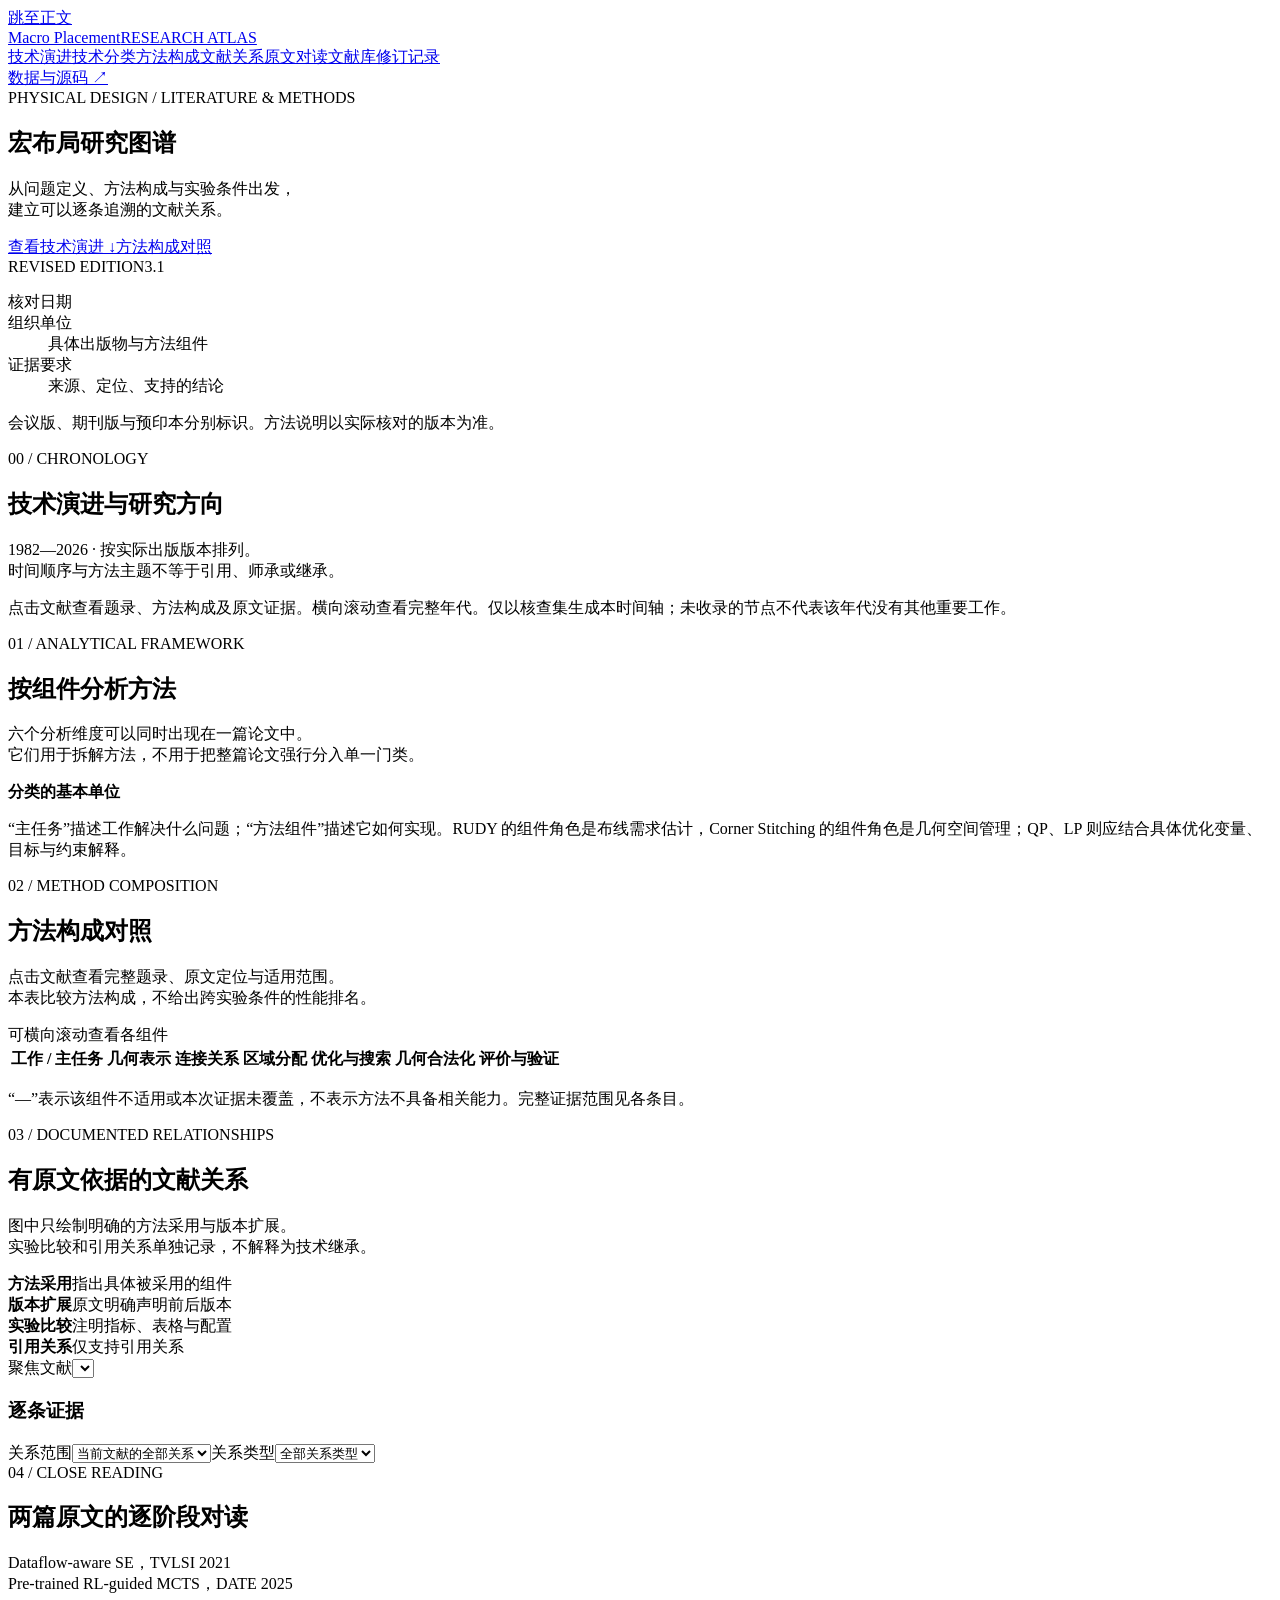
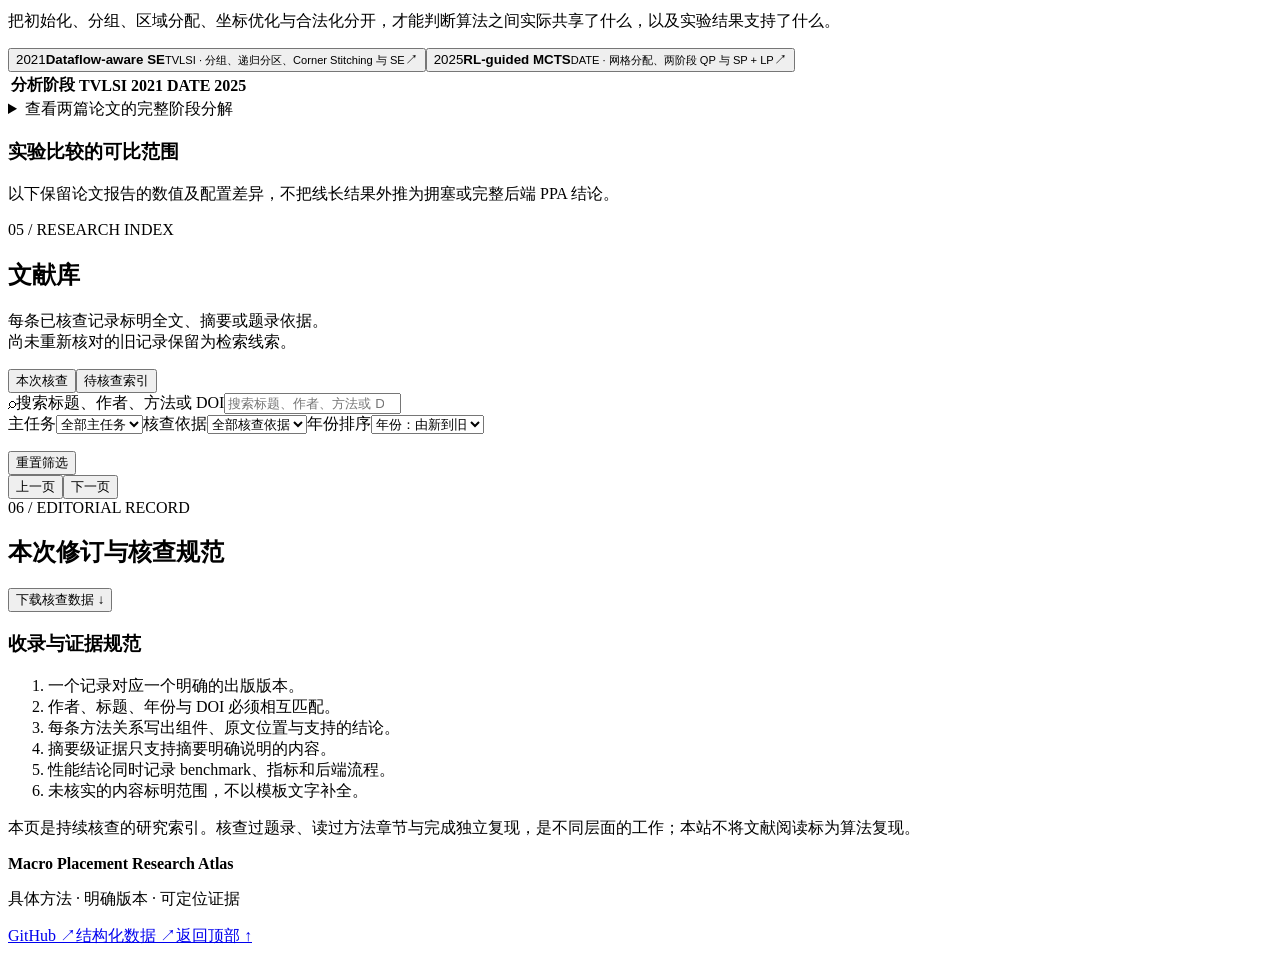
==== src/template.html @ 0e40bae2 "v3.1: extend verified technical history and separate chronological research tracks" ====
<!doctype html>
<html lang="zh-CN">
<head>
<meta charset="utf-8">
<meta name="viewport" content="width=device-width,initial-scale=1">
<meta name="description" content="宏布局研究图谱：按方法构成组织文献，以原文章节和实验条件核对技术关系。">
<meta name="color-scheme" content="light">
<title>宏布局研究图谱 · Macro Placement Research Atlas</title>
<style>__STYLES__</style>
</head>
<body>
<a href="#main" class="skip-link">跳至正文</a>
<header class="masthead">
  <div class="top-inner">
    <a class="brand" href="#main" aria-label="宏布局研究图谱首页"><span class="brand-symbol" aria-hidden="true"><i></i><i></i><i></i></span><span>Macro Placement<span class="brand-sub">RESEARCH ATLAS</span></span></a>
    <nav aria-label="主导航"><a href="#history">技术演进</a><a href="#taxonomy">技术分类</a><a href="#methods">方法构成</a><a href="#relations">文献关系</a><a href="#comparison">原文对读</a><a href="#library">文献库</a><a href="#revision">修订记录</a></nav>
    <a class="source-link" href="https://github.com/pc666/macro-research-atlas" target="_blank" rel="noopener noreferrer">数据与源码 <span aria-hidden="true">↗</span></a>
  </div>
</header>
<main id="main">
  <section class="hero page-width" aria-labelledby="page-title">
    <div class="hero-main"><div class="eyebrow">PHYSICAL DESIGN / LITERATURE & METHODS</div><h1 id="page-title">宏布局研究图谱</h1><p class="hero-description">从问题定义、方法构成与实验条件出发，<br class="desktop-break">建立可以逐条追溯的文献关系。</p><div class="hero-actions"><a class="button primary" href="#history">查看技术演进 <span aria-hidden="true">↓</span></a><a class="button" href="#methods">方法构成对照</a></div></div>
    <aside class="edition"><div class="edition-top"><span class="edition-label">REVISED EDITION</span><span class="edition-number">3.1</span></div><dl><div><dt>核对日期</dt><dd id="review-date"></dd></div><div><dt>组织单位</dt><dd>具体出版物与方法组件</dd></div><div><dt>证据要求</dt><dd>来源、定位、支持的结论</dd></div></dl><p>会议版、期刊版与预印本分别标识。方法说明以实际核对的版本为准。</p></aside>
  </section>
  <div class="page-width"><div class="coverage" id="coverage" aria-label="核查范围"></div><p class="coverage-note" id="coverage-note"></p></div>

  <section id="history" class="page-width section" aria-labelledby="history-title">
    <div class="section-heading"><div><div class="eyebrow">00 / CHRONOLOGY</div><h2 id="history-title">技术演进与研究方向</h2></div><p>1982—2026 · 按实际出版版本排列。<br>时间顺序与方法主题不等于引用、师承或继承。</p></div>
    <div id="history-atlas"></div>
    <p class="table-note">点击文献查看题录、方法构成及原文证据。横向滚动查看完整年代。仅以核查集生成本时间轴；未收录的节点不代表该年代没有其他重要工作。</p>
  </section>

  <section id="taxonomy" class="page-width section" aria-labelledby="taxonomy-title">
    <div class="section-heading"><div><div class="eyebrow">01 / ANALYTICAL FRAMEWORK</div><h2 id="taxonomy-title">按组件分析方法</h2></div><p>六个分析维度可以同时出现在一篇论文中。<br>它们用于拆解方法，不用于把整篇论文强行分入单一门类。</p></div>
    <div class="axis-grid" id="axes"></div>
    <div class="definition-note"><strong>分类的基本单位</strong><p>“主任务”描述工作解决什么问题；“方法组件”描述它如何实现。RUDY 的组件角色是布线需求估计，Corner Stitching 的组件角色是几何空间管理；QP、LP 则应结合具体优化变量、目标与约束解释。</p></div>
  </section>

  <section id="methods" class="page-width section" aria-labelledby="methods-title">
    <div class="section-heading"><div><div class="eyebrow">02 / METHOD COMPOSITION</div><h2 id="methods-title">方法构成对照</h2></div><p>点击文献查看完整题录、原文定位与适用范围。<br>本表比较方法构成，不给出跨实验条件的性能排名。</p></div>
    <div class="toolbar matrix-toolbar"><div class="segmented" id="matrix-tabs" role="group" aria-label="方法表主题"></div><span class="quiet">可横向滚动查看各组件</span></div>
    <div class="table-frame" tabindex="0" role="region" aria-label="方法构成对照表，可横向滚动"><table class="method-table"><thead><tr><th scope="col">工作 / 主任务</th><th scope="col">几何表示</th><th scope="col">连接关系</th><th scope="col">区域分配</th><th scope="col">优化与搜索</th><th scope="col">几何合法化</th><th scope="col">评价与验证</th></tr></thead><tbody id="matrix-body"></tbody></table></div>
    <p class="table-note">“—”表示该组件不适用或本次证据未覆盖，不表示方法不具备相关能力。完整证据范围见各条目。</p>
  </section>

  <section id="relations" class="page-width section" aria-labelledby="relations-title">
    <div class="section-heading"><div><div class="eyebrow">03 / DOCUMENTED RELATIONSHIPS</div><h2 id="relations-title">有原文依据的文献关系</h2></div><p>图中只绘制明确的方法采用与版本扩展。<br>实验比较和引用关系单独记录，不解释为技术继承。</p></div>
    <div class="relation-definitions"><div><span class="relation-key adopt"></span><strong>方法采用</strong><span>指出具体被采用的组件</span></div><div><span class="relation-key extend"></span><strong>版本扩展</strong><span>原文明确声明前后版本</span></div><div><span class="relation-key compare"></span><strong>实验比较</strong><span>注明指标、表格与配置</span></div><div><span class="relation-key cite"></span><strong>引用关系</strong><span>仅支持引用关系</span></div></div>
    <div class="graph-controls"><label for="graph-focus">聚焦文献</label><select id="graph-focus"></select><span class="quiet" id="graph-explanation"></span></div>
    <div class="graph-frame" id="graph-frame" role="region" aria-label="文献关系图"></div>
    <div class="relationship-table-head"><h3>逐条证据</h3><div class="filters-inline"><label for="relation-scope" class="sr-only">关系范围</label><select id="relation-scope"><option value="focus">当前文献的全部关系</option><option value="all">全部已核对关系</option></select><label for="relation-type" class="sr-only">关系类型</label><select id="relation-type"><option value="all">全部关系类型</option><option value="adopts">方法采用</option><option value="extends">版本扩展</option><option value="compares">实验比较</option><option value="cites">引用关系</option></select></div></div>
    <div id="relation-list" class="relation-list"></div>
  </section>

  <section id="comparison" class="comparison-section" aria-labelledby="comparison-title"><div class="page-width">
    <div class="section-heading"><div><div class="eyebrow">04 / CLOSE READING</div><h2 id="comparison-title">两篇原文的逐阶段对读</h2></div><p>Dataflow-aware SE，TVLSI 2021<br>Pre-trained RL-guided MCTS，DATE 2025</p></div>
    <p class="section-intro">把初始化、分组、区域分配、坐标优化与合法化分开，才能判断算法之间实际共享了什么，以及实验结果支持了什么。</p>
    <div class="paper-pair-head"><button data-open="MC070"><span class="pair-year">2021</span><span><strong>Dataflow-aware SE</strong><small>TVLSI · 分组、递归分区、Corner Stitching 与 SE</small></span><span aria-hidden="true">↗</span></button><button data-open="MCTS25"><span class="pair-year">2025</span><span><strong>RL-guided MCTS</strong><small>DATE · 网格分配、两阶段 QP 与 SP + LP</small></span><span aria-hidden="true">↗</span></button></div>
    <div class="table-frame"><table class="pair-table"><thead><tr><th scope="col">分析阶段</th><th scope="col">TVLSI 2021</th><th scope="col">DATE 2025</th></tr></thead><tbody id="pair-body"></tbody></table></div>
    <div class="technical-note" id="qp-note"></div>
    <details class="pipeline-details"><summary>查看两篇论文的完整阶段分解</summary><div class="pipeline-columns" id="pipeline-columns"></div></details>
    <div class="experiment-heading"><h3>实验比较的可比范围</h3><p>以下保留论文报告的数值及配置差异，不把线长结果外推为拥塞或完整后端 PPA 结论。</p></div>
    <div class="table-frame"><table class="experiment-table"><thead id="experiment-head"></thead><tbody id="experiment-body"></tbody></table></div>
    <div class="experiment-notes" id="experiment-notes"></div>
    <div class="comparison-sources" id="comparison-sources"></div>
  </div></section>

  <section id="library" class="page-width section" aria-labelledby="library-title">
    <div class="section-heading"><div><div class="eyebrow">05 / RESEARCH INDEX</div><h2 id="library-title">文献库</h2></div><p>每条已核查记录标明全文、摘要或题录依据。<br>尚未重新核对的旧记录保留为检索线索。</p></div>
    <div class="library-tabs" role="tablist" aria-label="文献核查状态"><button id="tab-reviewed" role="tab" aria-selected="true" aria-controls="library-panel" data-library="reviewed">本次核查 <span id="count-reviewed"></span></button><button id="tab-pending" role="tab" aria-selected="false" aria-controls="library-panel" data-library="pending" tabindex="-1">待核查索引 <span id="count-pending"></span></button></div>
    <div id="library-panel" role="tabpanel" aria-labelledby="tab-reviewed">
      <div class="search-toolbar"><div class="search-field"><span aria-hidden="true">⌕</span><label class="sr-only" for="paper-search">搜索标题、作者、方法或 DOI</label><input id="paper-search" type="search" placeholder="搜索标题、作者、方法或 DOI" autocomplete="off"></div><label class="sr-only" for="role-filter">主任务</label><select id="role-filter"><option value="all">全部主任务</option></select><label class="sr-only" for="access-filter">核查依据</label><select id="access-filter"><option value="all">全部核查依据</option><option value="fulltext">原文方法核查</option><option value="abstract">官方摘要核查</option><option value="metadata">题录核查</option><option value="documentation">官方文档核查</option></select><label class="sr-only" for="year-sort">年份排序</label><select id="year-sort"><option value="desc">年份：由新到旧</option><option value="asc">年份：由旧到新</option></select></div>
      <div class="library-state"><p id="library-result" aria-live="polite"></p><button class="text-button" id="reset-filters">重置筛选</button></div>
      <div class="pending-note" id="pending-note" hidden>此处保留旧版的题名与来源线索。原有的技术分类、方法描述、证据等级及谱系连线已撤出；未经本次核查的题录和发表状态仍可能需要修正。</div>
      <div id="paper-list" class="paper-list"></div>
      <div class="pagination"><button class="button" id="page-prev">上一页</button><span id="page-info"></span><button class="button" id="page-next">下一页</button></div>
    </div>
  </section>

  <section id="revision" class="page-width section revision-section" aria-labelledby="revision-title"><div class="section-heading"><div><div class="eyebrow">06 / EDITORIAL RECORD</div><h2 id="revision-title">本次修订与核查规范</h2></div><button class="button" id="download-data">下载核查数据 <span aria-hidden="true">↓</span></button></div><div class="revision-grid"><div id="revision-list"></div><aside class="standards"><h3>收录与证据规范</h3><ol><li>一个记录对应一个明确的出版版本。</li><li>作者、标题、年份与 DOI 必须相互匹配。</li><li>每条方法关系写出组件、原文位置与支持的结论。</li><li>摘要级证据只支持摘要明确说明的内容。</li><li>性能结论同时记录 benchmark、指标和后端流程。</li><li>未核实的内容标明范围，不以模板文字补全。</li></ol><p>本页是持续核查的研究索引。核查过题录、读过方法章节与完成独立复现，是不同层面的工作；本站不将文献阅读标为算法复现。</p></aside></div></section>
</main>
<footer><div class="page-width footer-inner"><div><strong>Macro Placement Research Atlas</strong><p>具体方法 · 明确版本 · 可定位证据</p></div><div><a href="https://github.com/pc666/macro-research-atlas" target="_blank" rel="noopener noreferrer">GitHub ↗</a><a href="data/atlas.json" target="_blank" rel="noopener noreferrer">结构化数据 ↗</a><a href="#main">返回顶部 ↑</a></div></div></footer>
<dialog id="paper-dialog" aria-labelledby="dialog-title"><div class="dialog-shell"><div class="dialog-tools"><span id="dialog-kicker"></span><button id="close-dialog" class="close-button" aria-label="关闭文献详情">×</button></div><div id="dialog-content"></div></div></dialog>
<div class="toast" id="toast" role="status" aria-live="polite" hidden></div>
<script id="atlas-data" type="application/json">__DATA__</script>
<script>__APP__</script>
</body></html>
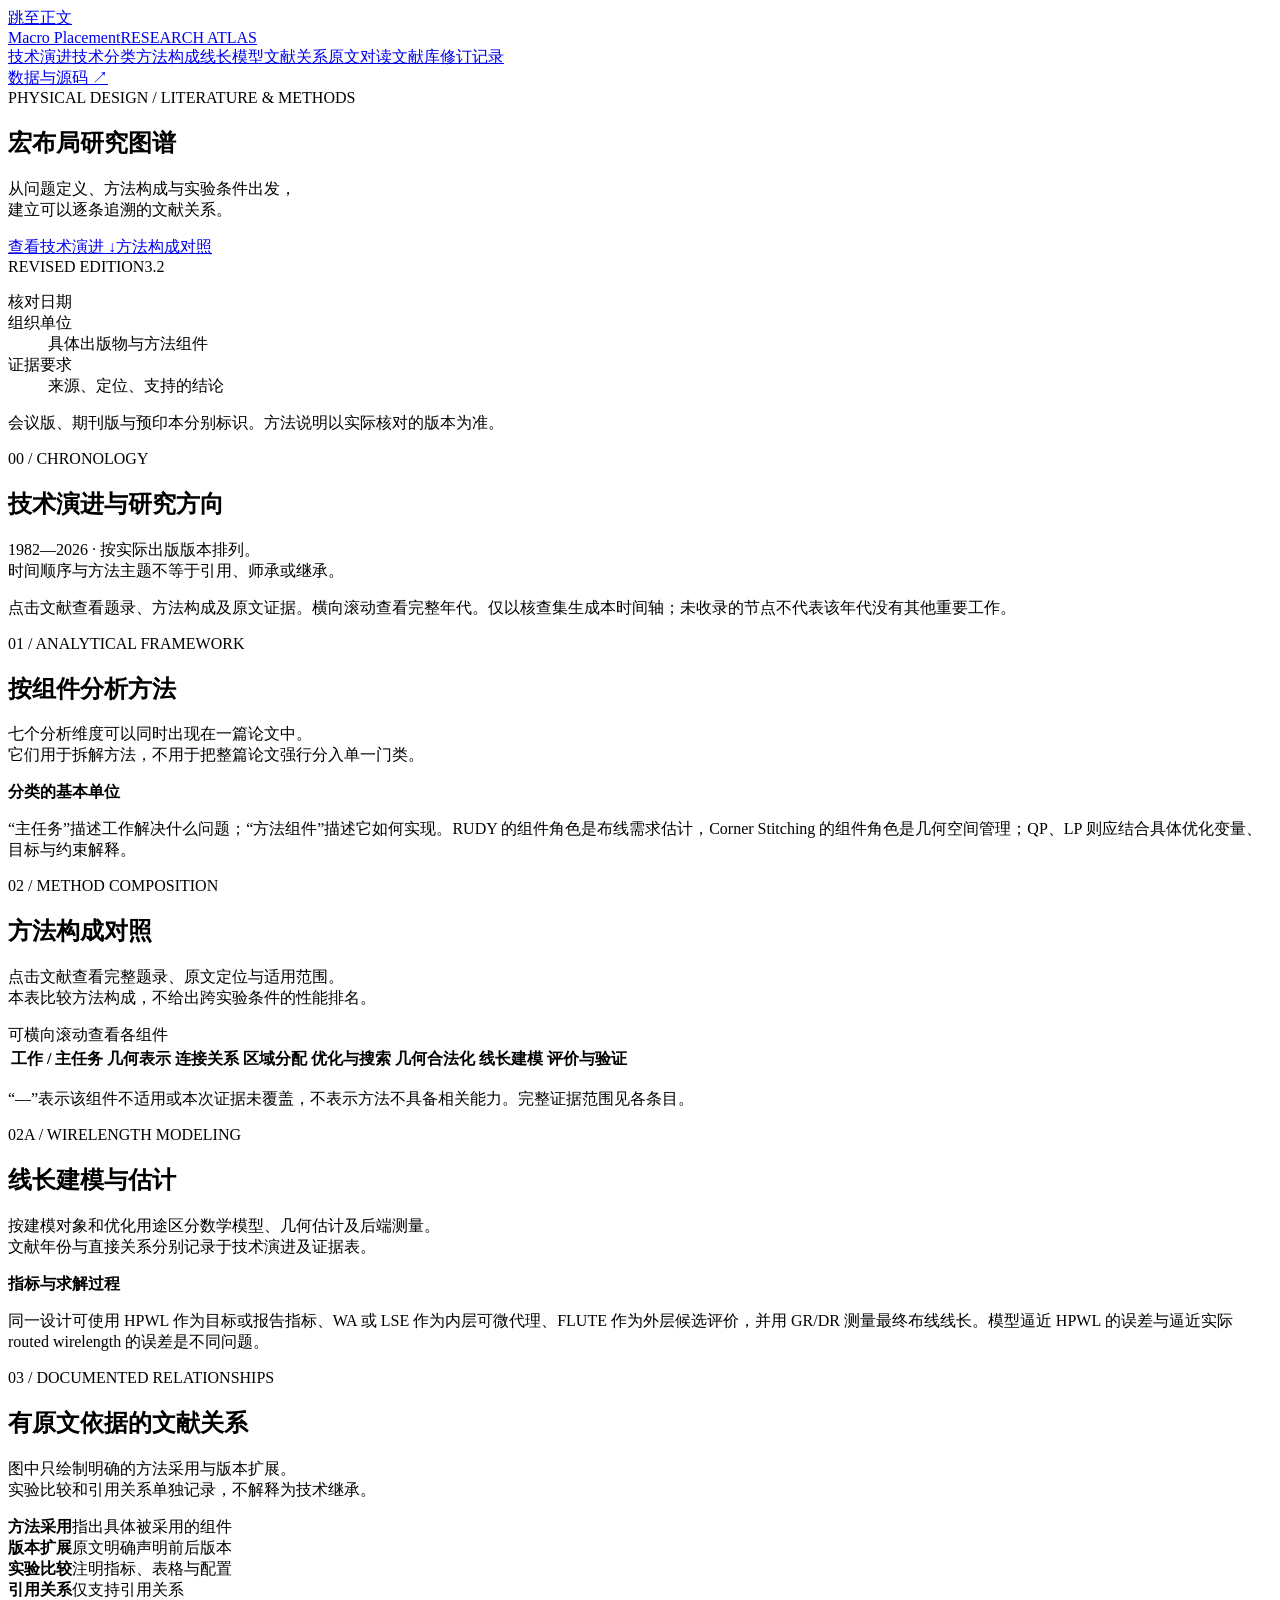
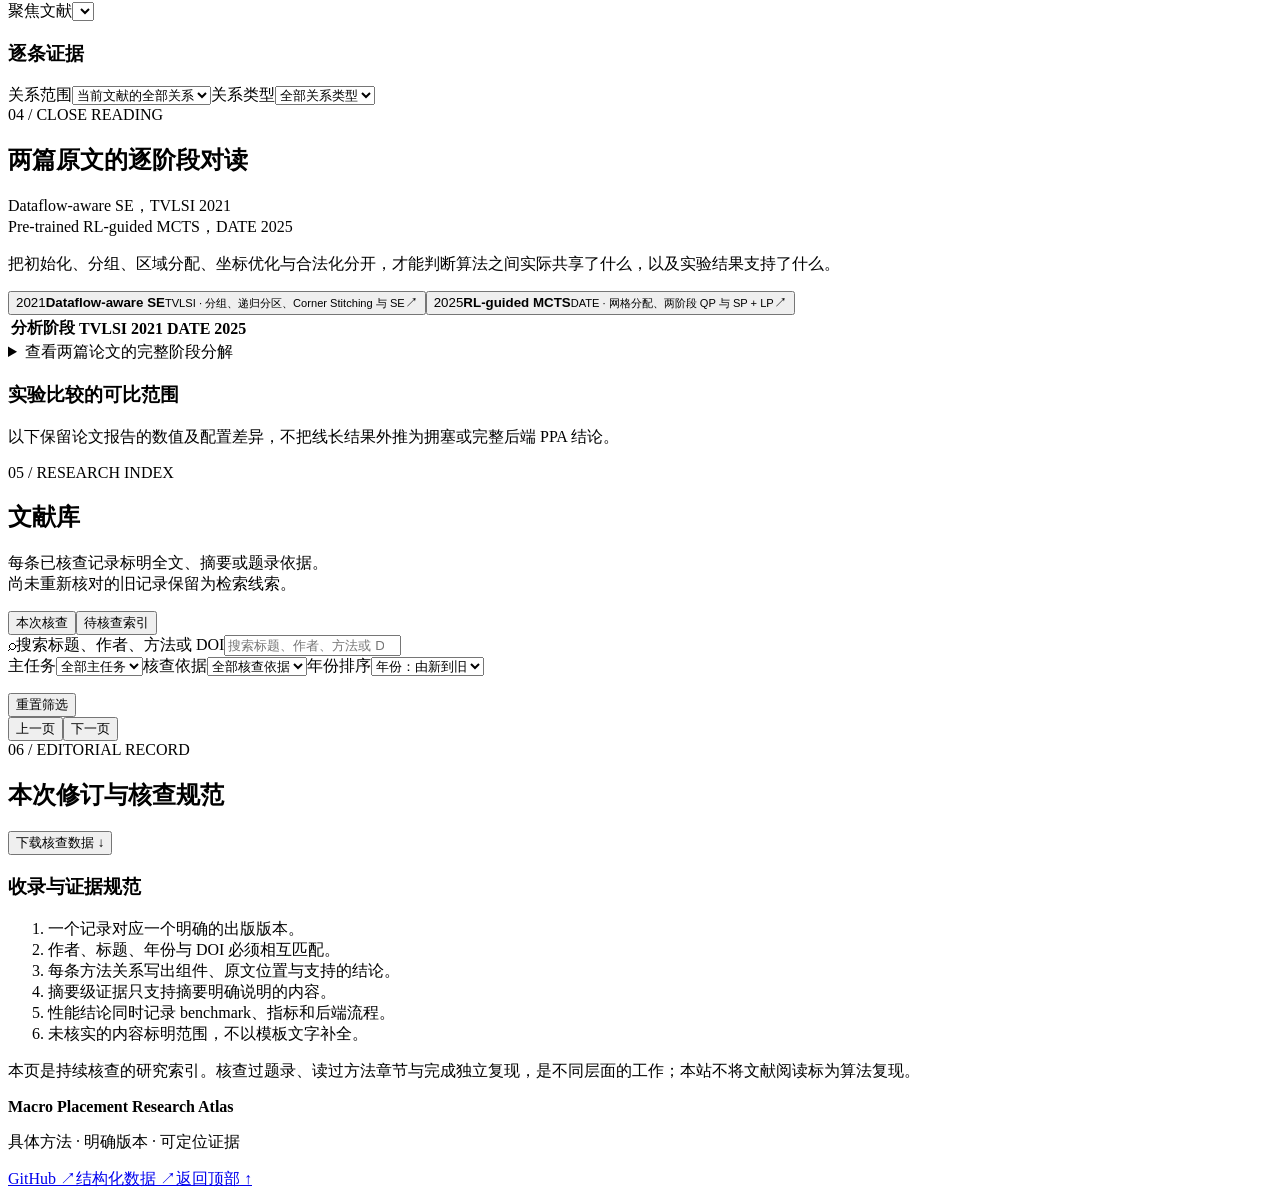
==== commit 20b691c6: "v3.2: distinguish wirelength models, smooth objectives and routed metrics" ====
--- a/src/template.html
+++ b/src/template.html
@@ -13,14 +13,14 @@
 <header class="masthead">
   <div class="top-inner">
     <a class="brand" href="#main" aria-label="宏布局研究图谱首页"><span class="brand-symbol" aria-hidden="true"><i></i><i></i><i></i></span><span>Macro Placement<span class="brand-sub">RESEARCH ATLAS</span></span></a>
-    <nav aria-label="主导航"><a href="#history">技术演进</a><a href="#taxonomy">技术分类</a><a href="#methods">方法构成</a><a href="#relations">文献关系</a><a href="#comparison">原文对读</a><a href="#library">文献库</a><a href="#revision">修订记录</a></nav>
+    <nav aria-label="主导航"><a href="#history">技术演进</a><a href="#taxonomy">技术分类</a><a href="#methods">方法构成</a><a href="#wirelength">线长模型</a><a href="#relations">文献关系</a><a href="#comparison">原文对读</a><a href="#library">文献库</a><a href="#revision">修订记录</a></nav>
     <a class="source-link" href="https://github.com/pc666/macro-research-atlas" target="_blank" rel="noopener noreferrer">数据与源码 <span aria-hidden="true">↗</span></a>
   </div>
 </header>
 <main id="main">
   <section class="hero page-width" aria-labelledby="page-title">
     <div class="hero-main"><div class="eyebrow">PHYSICAL DESIGN / LITERATURE & METHODS</div><h1 id="page-title">宏布局研究图谱</h1><p class="hero-description">从问题定义、方法构成与实验条件出发，<br class="desktop-break">建立可以逐条追溯的文献关系。</p><div class="hero-actions"><a class="button primary" href="#history">查看技术演进 <span aria-hidden="true">↓</span></a><a class="button" href="#methods">方法构成对照</a></div></div>
-    <aside class="edition"><div class="edition-top"><span class="edition-label">REVISED EDITION</span><span class="edition-number">3.1</span></div><dl><div><dt>核对日期</dt><dd id="review-date"></dd></div><div><dt>组织单位</dt><dd>具体出版物与方法组件</dd></div><div><dt>证据要求</dt><dd>来源、定位、支持的结论</dd></div></dl><p>会议版、期刊版与预印本分别标识。方法说明以实际核对的版本为准。</p></aside>
+    <aside class="edition"><div class="edition-top"><span class="edition-label">REVISED EDITION</span><span class="edition-number">3.2</span></div><dl><div><dt>核对日期</dt><dd id="review-date"></dd></div><div><dt>组织单位</dt><dd>具体出版物与方法组件</dd></div><div><dt>证据要求</dt><dd>来源、定位、支持的结论</dd></div></dl><p>会议版、期刊版与预印本分别标识。方法说明以实际核对的版本为准。</p></aside>
   </section>
   <div class="page-width"><div class="coverage" id="coverage" aria-label="核查范围"></div><p class="coverage-note" id="coverage-note"></p></div>
 
@@ -31,7 +31,7 @@
   </section>
 
   <section id="taxonomy" class="page-width section" aria-labelledby="taxonomy-title">
-    <div class="section-heading"><div><div class="eyebrow">01 / ANALYTICAL FRAMEWORK</div><h2 id="taxonomy-title">按组件分析方法</h2></div><p>六个分析维度可以同时出现在一篇论文中。<br>它们用于拆解方法，不用于把整篇论文强行分入单一门类。</p></div>
+    <div class="section-heading"><div><div class="eyebrow">01 / ANALYTICAL FRAMEWORK</div><h2 id="taxonomy-title">按组件分析方法</h2></div><p>七个分析维度可以同时出现在一篇论文中。<br>它们用于拆解方法，不用于把整篇论文强行分入单一门类。</p></div>
     <div class="axis-grid" id="axes"></div>
     <div class="definition-note"><strong>分类的基本单位</strong><p>“主任务”描述工作解决什么问题；“方法组件”描述它如何实现。RUDY 的组件角色是布线需求估计，Corner Stitching 的组件角色是几何空间管理；QP、LP 则应结合具体优化变量、目标与约束解释。</p></div>
   </section>
@@ -39,11 +39,16 @@
   <section id="methods" class="page-width section" aria-labelledby="methods-title">
     <div class="section-heading"><div><div class="eyebrow">02 / METHOD COMPOSITION</div><h2 id="methods-title">方法构成对照</h2></div><p>点击文献查看完整题录、原文定位与适用范围。<br>本表比较方法构成，不给出跨实验条件的性能排名。</p></div>
     <div class="toolbar matrix-toolbar"><div class="segmented" id="matrix-tabs" role="group" aria-label="方法表主题"></div><span class="quiet">可横向滚动查看各组件</span></div>
-    <div class="table-frame" tabindex="0" role="region" aria-label="方法构成对照表，可横向滚动"><table class="method-table"><thead><tr><th scope="col">工作 / 主任务</th><th scope="col">几何表示</th><th scope="col">连接关系</th><th scope="col">区域分配</th><th scope="col">优化与搜索</th><th scope="col">几何合法化</th><th scope="col">评价与验证</th></tr></thead><tbody id="matrix-body"></tbody></table></div>
+    <div class="table-frame" tabindex="0" role="region" aria-label="方法构成对照表，可横向滚动"><table class="method-table"><thead><tr><th scope="col">工作 / 主任务</th><th scope="col">几何表示</th><th scope="col">连接关系</th><th scope="col">区域分配</th><th scope="col">优化与搜索</th><th scope="col">几何合法化</th><th scope="col">线长建模</th><th scope="col">评价与验证</th></tr></thead><tbody id="matrix-body"></tbody></table></div>
     <p class="table-note">“—”表示该组件不适用或本次证据未覆盖，不表示方法不具备相关能力。完整证据范围见各条目。</p>
   </section>
 
-  <section id="relations" class="page-width section" aria-labelledby="relations-title">
+  <section id="wirelength" class="page-width section" aria-labelledby="wirelength-title">
+ <div class="section-heading"><div><div class="eyebrow">02A / WIRELENGTH MODELING</div><h2 id="wirelength-title">线长建模与估计</h2></div><p>按建模对象和优化用途区分数学模型、几何估计及后端测量。<br>文献年份与直接关系分别记录于技术演进及证据表。</p></div>
+ <div id="wirelength-models"></div>
+ <div class="definition-note"><strong>指标与求解过程</strong><p>同一设计可使用 HPWL 作为目标或报告指标、WA 或 LSE 作为内层可微代理、FLUTE 作为外层候选评价，并用 GR/DR 测量最终布线线长。模型逼近 HPWL 的误差与逼近实际 routed wirelength 的误差是不同问题。</p></div>
+ </section>
+ <section id="relations" class="page-width section" aria-labelledby="relations-title">
     <div class="section-heading"><div><div class="eyebrow">03 / DOCUMENTED RELATIONSHIPS</div><h2 id="relations-title">有原文依据的文献关系</h2></div><p>图中只绘制明确的方法采用与版本扩展。<br>实验比较和引用关系单独记录，不解释为技术继承。</p></div>
     <div class="relation-definitions"><div><span class="relation-key adopt"></span><strong>方法采用</strong><span>指出具体被采用的组件</span></div><div><span class="relation-key extend"></span><strong>版本扩展</strong><span>原文明确声明前后版本</span></div><div><span class="relation-key compare"></span><strong>实验比较</strong><span>注明指标、表格与配置</span></div><div><span class="relation-key cite"></span><strong>引用关系</strong><span>仅支持引用关系</span></div></div>
     <div class="graph-controls"><label for="graph-focus">聚焦文献</label><select id="graph-focus"></select><span class="quiet" id="graph-explanation"></span></div>
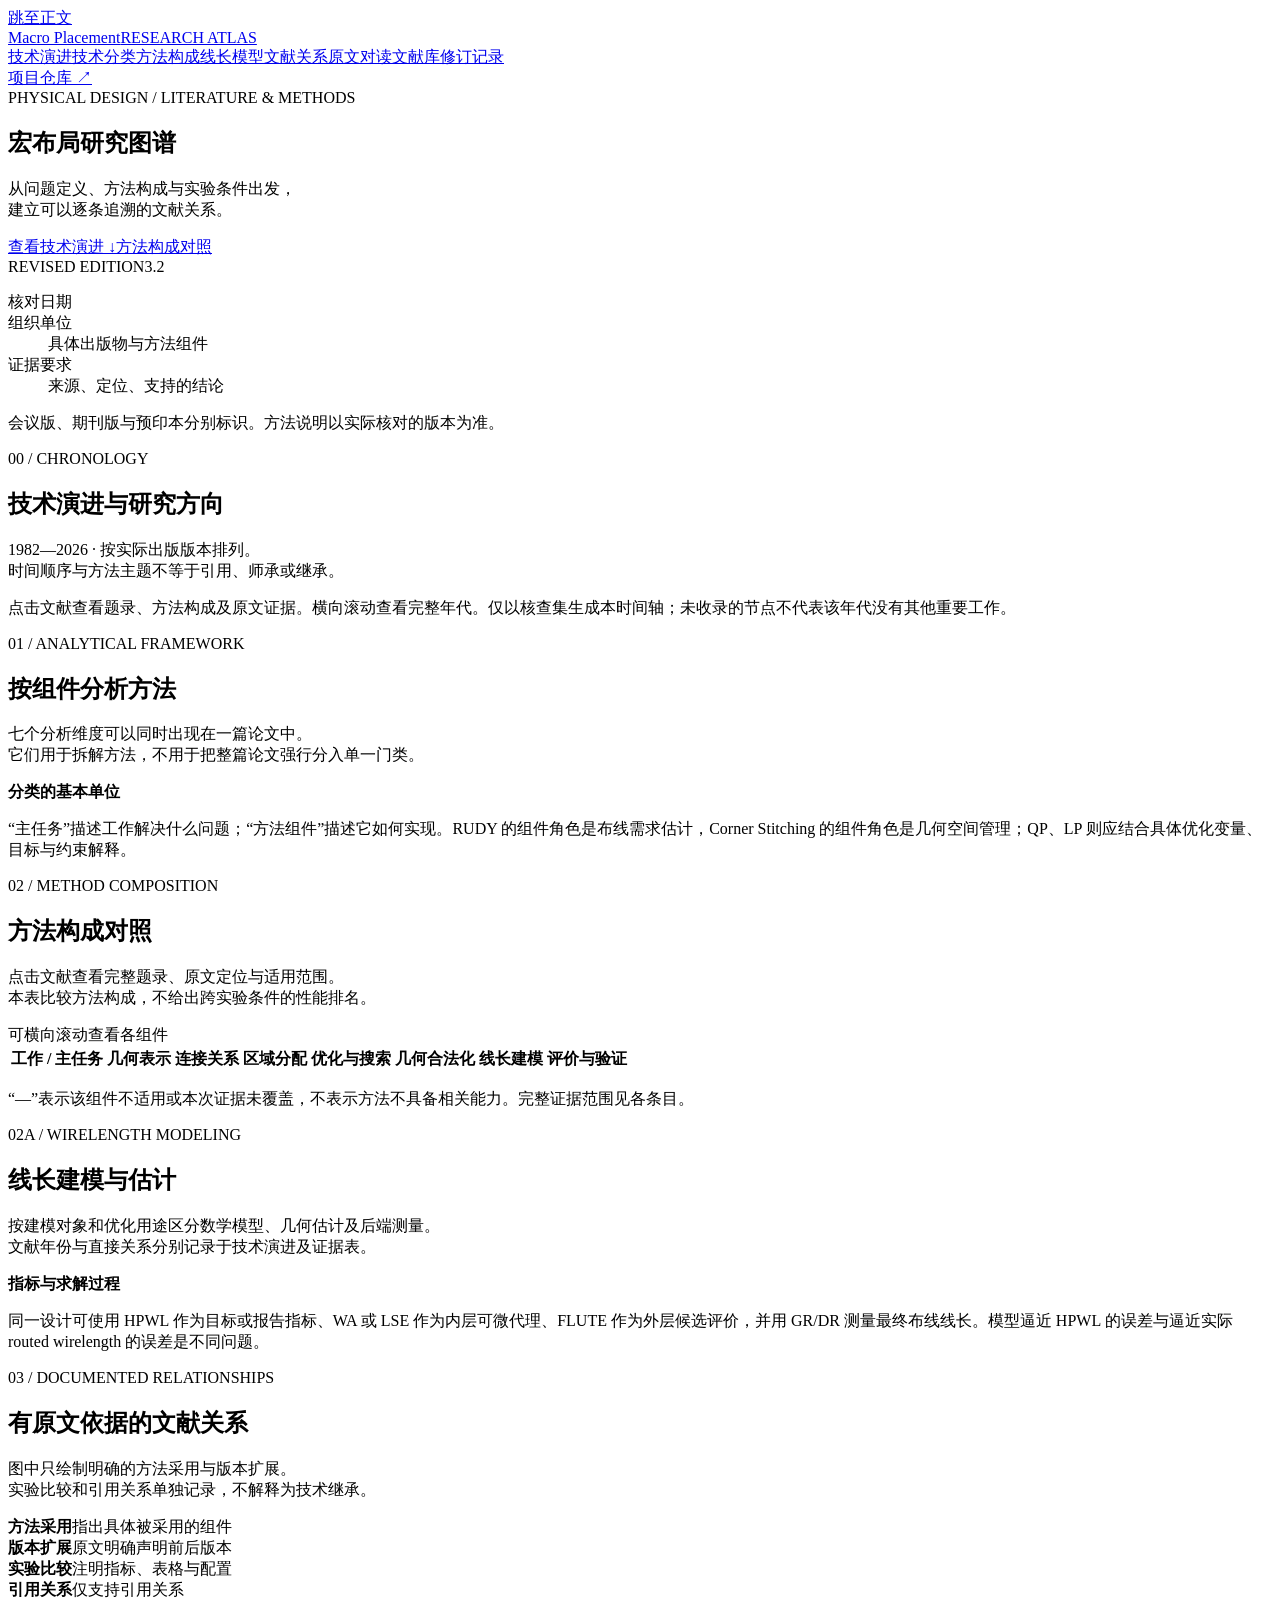
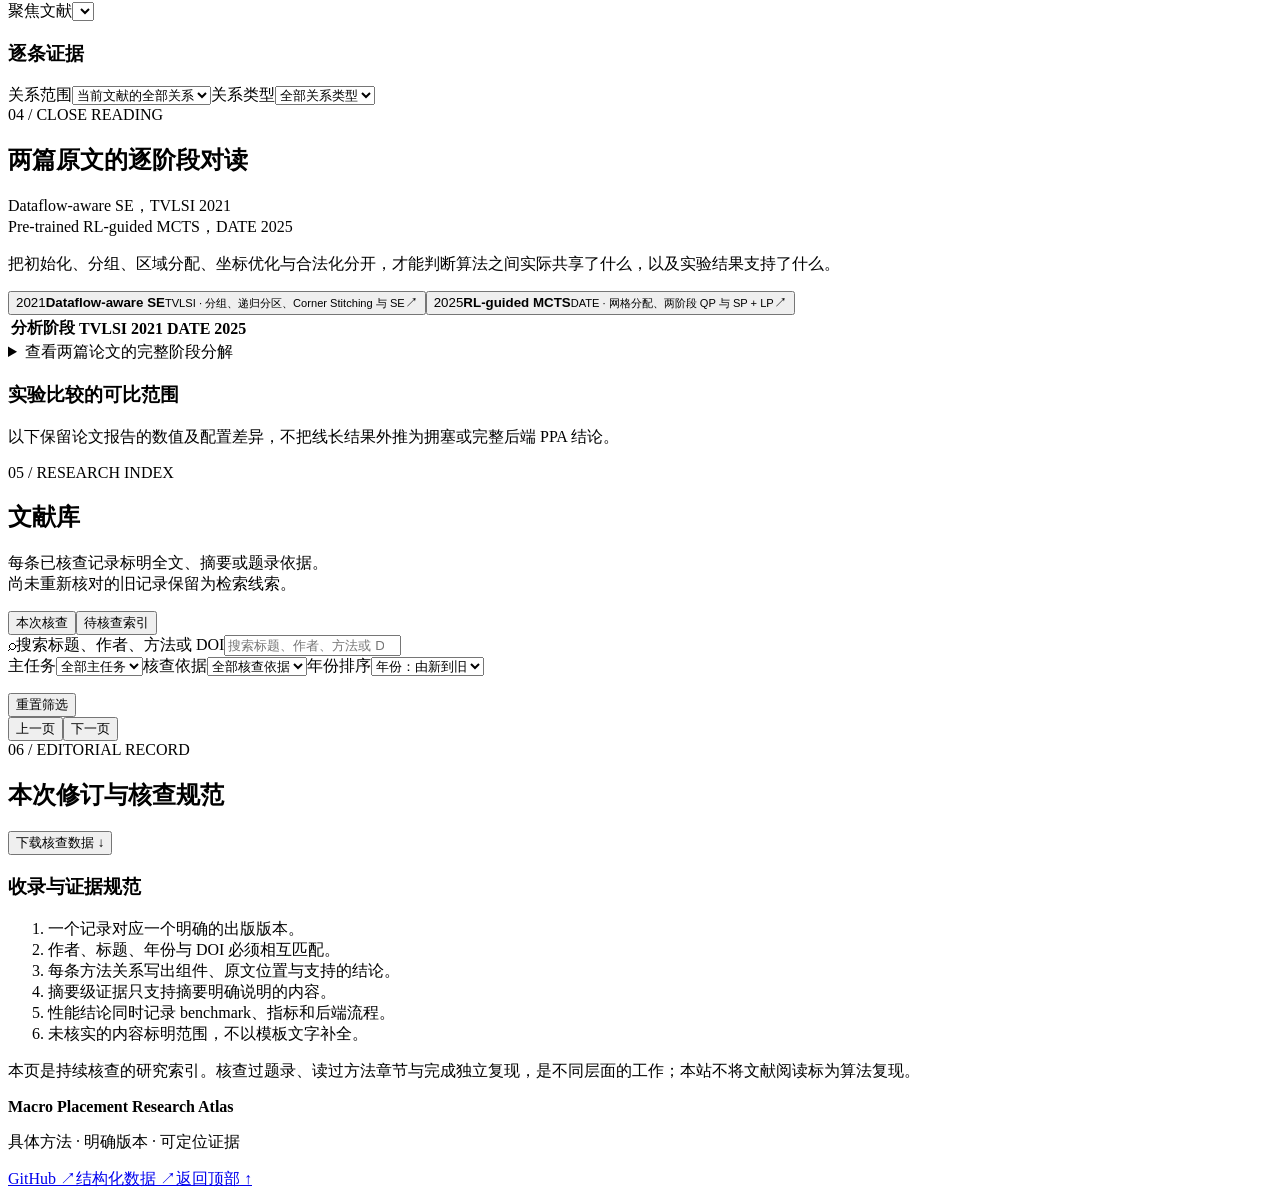
==== commit 3e0bcde5: "Clarify repository link label" ====
--- a/src/template.html
+++ b/src/template.html
@@ -14,7 +14,7 @@
   <div class="top-inner">
     <a class="brand" href="#main" aria-label="宏布局研究图谱首页"><span class="brand-symbol" aria-hidden="true"><i></i><i></i><i></i></span><span>Macro Placement<span class="brand-sub">RESEARCH ATLAS</span></span></a>
     <nav aria-label="主导航"><a href="#history">技术演进</a><a href="#taxonomy">技术分类</a><a href="#methods">方法构成</a><a href="#wirelength">线长模型</a><a href="#relations">文献关系</a><a href="#comparison">原文对读</a><a href="#library">文献库</a><a href="#revision">修订记录</a></nav>
-    <a class="source-link" href="https://github.com/pc666/macro-research-atlas" target="_blank" rel="noopener noreferrer">数据与源码 <span aria-hidden="true">↗</span></a>
+    <a class="source-link" href="https://github.com/pc666/macro-research-atlas" target="_blank" rel="noopener noreferrer">项目仓库 <span aria-hidden="true">↗</span></a>
   </div>
 </header>
 <main id="main">
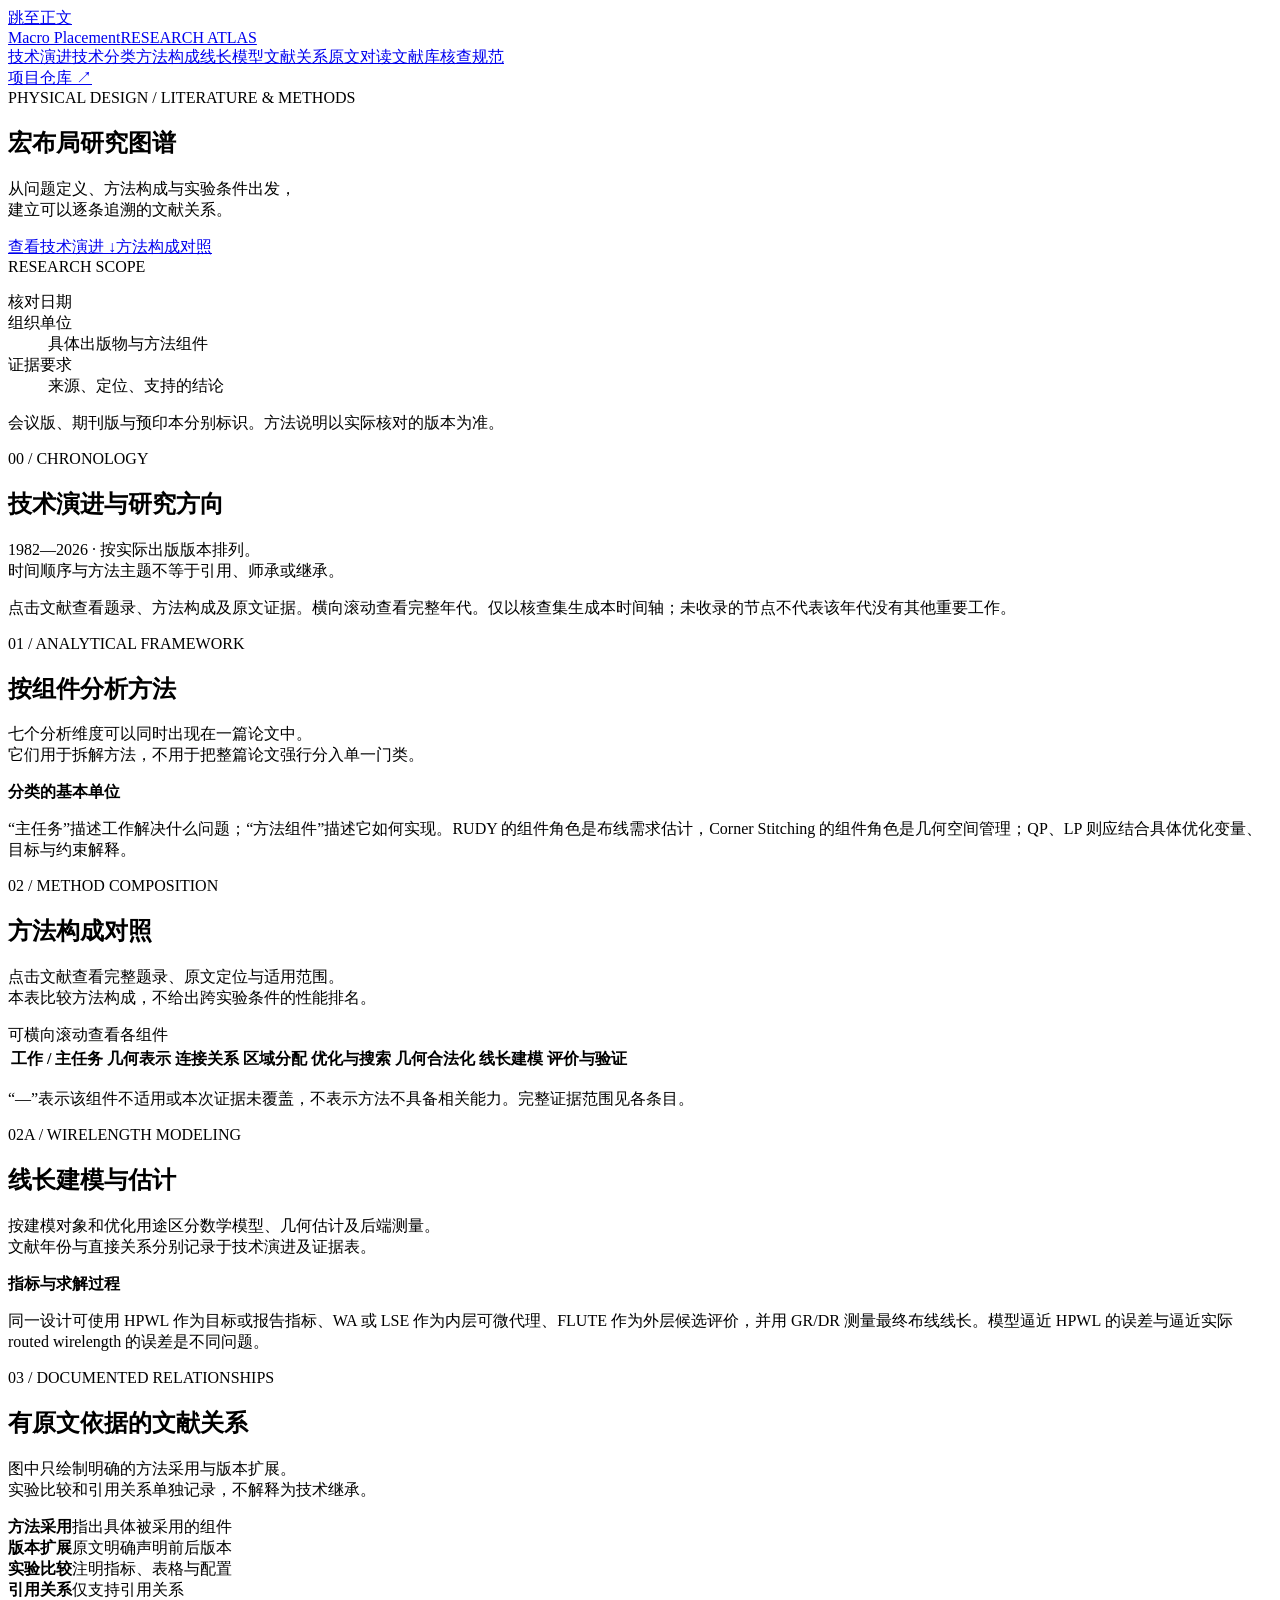
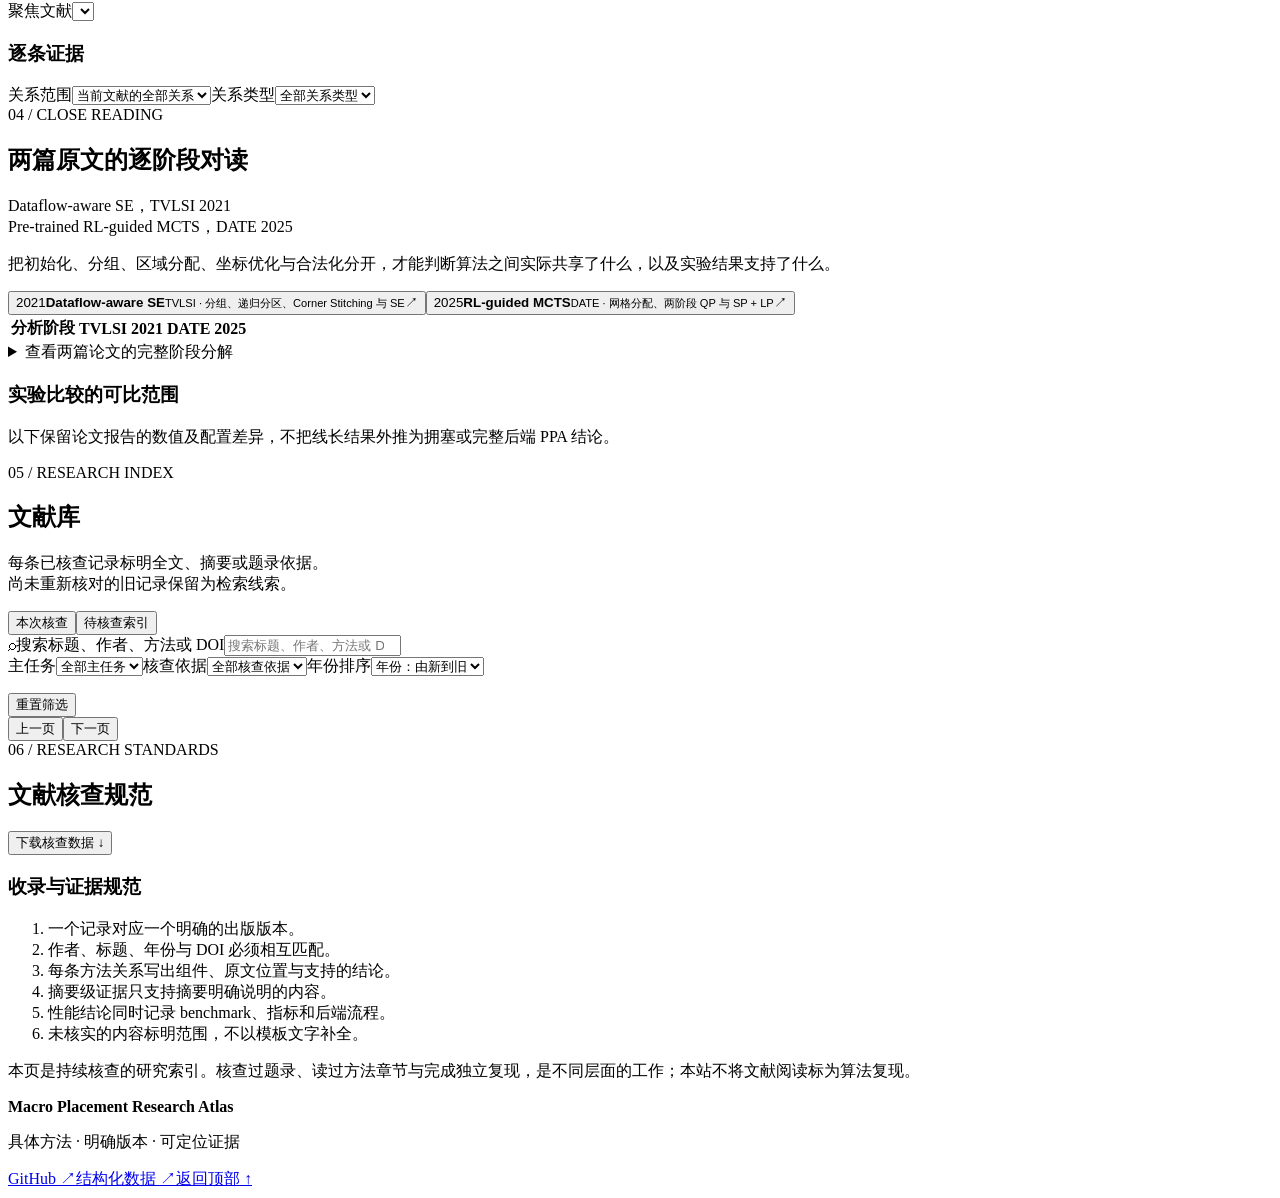
==== commit 2e93f75e: "Remove public release labels and revision history from research atlas" ====
--- a/src/template.html
+++ b/src/template.html
@@ -13,14 +13,14 @@
 <header class="masthead">
   <div class="top-inner">
     <a class="brand" href="#main" aria-label="宏布局研究图谱首页"><span class="brand-symbol" aria-hidden="true"><i></i><i></i><i></i></span><span>Macro Placement<span class="brand-sub">RESEARCH ATLAS</span></span></a>
-    <nav aria-label="主导航"><a href="#history">技术演进</a><a href="#taxonomy">技术分类</a><a href="#methods">方法构成</a><a href="#wirelength">线长模型</a><a href="#relations">文献关系</a><a href="#comparison">原文对读</a><a href="#library">文献库</a><a href="#revision">修订记录</a></nav>
+    <nav aria-label="主导航"><a href="#history">技术演进</a><a href="#taxonomy">技术分类</a><a href="#methods">方法构成</a><a href="#wirelength">线长模型</a><a href="#relations">文献关系</a><a href="#comparison">原文对读</a><a href="#library">文献库</a><a href="#revision">核查规范</a></nav>
     <a class="source-link" href="https://github.com/pc666/macro-research-atlas" target="_blank" rel="noopener noreferrer">项目仓库 <span aria-hidden="true">↗</span></a>
   </div>
 </header>
 <main id="main">
   <section class="hero page-width" aria-labelledby="page-title">
     <div class="hero-main"><div class="eyebrow">PHYSICAL DESIGN / LITERATURE & METHODS</div><h1 id="page-title">宏布局研究图谱</h1><p class="hero-description">从问题定义、方法构成与实验条件出发，<br class="desktop-break">建立可以逐条追溯的文献关系。</p><div class="hero-actions"><a class="button primary" href="#history">查看技术演进 <span aria-hidden="true">↓</span></a><a class="button" href="#methods">方法构成对照</a></div></div>
-    <aside class="edition"><div class="edition-top"><span class="edition-label">REVISED EDITION</span><span class="edition-number">3.2</span></div><dl><div><dt>核对日期</dt><dd id="review-date"></dd></div><div><dt>组织单位</dt><dd>具体出版物与方法组件</dd></div><div><dt>证据要求</dt><dd>来源、定位、支持的结论</dd></div></dl><p>会议版、期刊版与预印本分别标识。方法说明以实际核对的版本为准。</p></aside>
+    <aside class="edition"><div class="edition-top"><span class="edition-label">RESEARCH SCOPE</span></div><dl><div><dt>核对日期</dt><dd id="review-date"></dd></div><div><dt>组织单位</dt><dd>具体出版物与方法组件</dd></div><div><dt>证据要求</dt><dd>来源、定位、支持的结论</dd></div></dl><p>会议版、期刊版与预印本分别标识。方法说明以实际核对的版本为准。</p></aside>
   </section>
   <div class="page-width"><div class="coverage" id="coverage" aria-label="核查范围"></div><p class="coverage-note" id="coverage-note"></p></div>
 
@@ -82,7 +82,7 @@
     </div>
   </section>
 
-  <section id="revision" class="page-width section revision-section" aria-labelledby="revision-title"><div class="section-heading"><div><div class="eyebrow">06 / EDITORIAL RECORD</div><h2 id="revision-title">本次修订与核查规范</h2></div><button class="button" id="download-data">下载核查数据 <span aria-hidden="true">↓</span></button></div><div class="revision-grid"><div id="revision-list"></div><aside class="standards"><h3>收录与证据规范</h3><ol><li>一个记录对应一个明确的出版版本。</li><li>作者、标题、年份与 DOI 必须相互匹配。</li><li>每条方法关系写出组件、原文位置与支持的结论。</li><li>摘要级证据只支持摘要明确说明的内容。</li><li>性能结论同时记录 benchmark、指标和后端流程。</li><li>未核实的内容标明范围，不以模板文字补全。</li></ol><p>本页是持续核查的研究索引。核查过题录、读过方法章节与完成独立复现，是不同层面的工作；本站不将文献阅读标为算法复现。</p></aside></div></section>
+  <section id="revision" class="page-width section revision-section" aria-labelledby="revision-title"><div class="section-heading"><div><div class="eyebrow">06 / RESEARCH STANDARDS</div><h2 id="revision-title">文献核查规范</h2></div><button class="button" id="download-data">下载核查数据 <span aria-hidden="true">↓</span></button></div><div class="standards-layout"><aside class="standards"><h3>收录与证据规范</h3><ol><li>一个记录对应一个明确的出版版本。</li><li>作者、标题、年份与 DOI 必须相互匹配。</li><li>每条方法关系写出组件、原文位置与支持的结论。</li><li>摘要级证据只支持摘要明确说明的内容。</li><li>性能结论同时记录 benchmark、指标和后端流程。</li><li>未核实的内容标明范围，不以模板文字补全。</li></ol><p>本页是持续核查的研究索引。核查过题录、读过方法章节与完成独立复现，是不同层面的工作；本站不将文献阅读标为算法复现。</p></aside></div></section>
 </main>
 <footer><div class="page-width footer-inner"><div><strong>Macro Placement Research Atlas</strong><p>具体方法 · 明确版本 · 可定位证据</p></div><div><a href="https://github.com/pc666/macro-research-atlas" target="_blank" rel="noopener noreferrer">GitHub ↗</a><a href="data/atlas.json" target="_blank" rel="noopener noreferrer">结构化数据 ↗</a><a href="#main">返回顶部 ↑</a></div></div></footer>
 <dialog id="paper-dialog" aria-labelledby="dialog-title"><div class="dialog-shell"><div class="dialog-tools"><span id="dialog-kicker"></span><button id="close-dialog" class="close-button" aria-label="关闭文献详情">×</button></div><div id="dialog-content"></div></div></dialog>
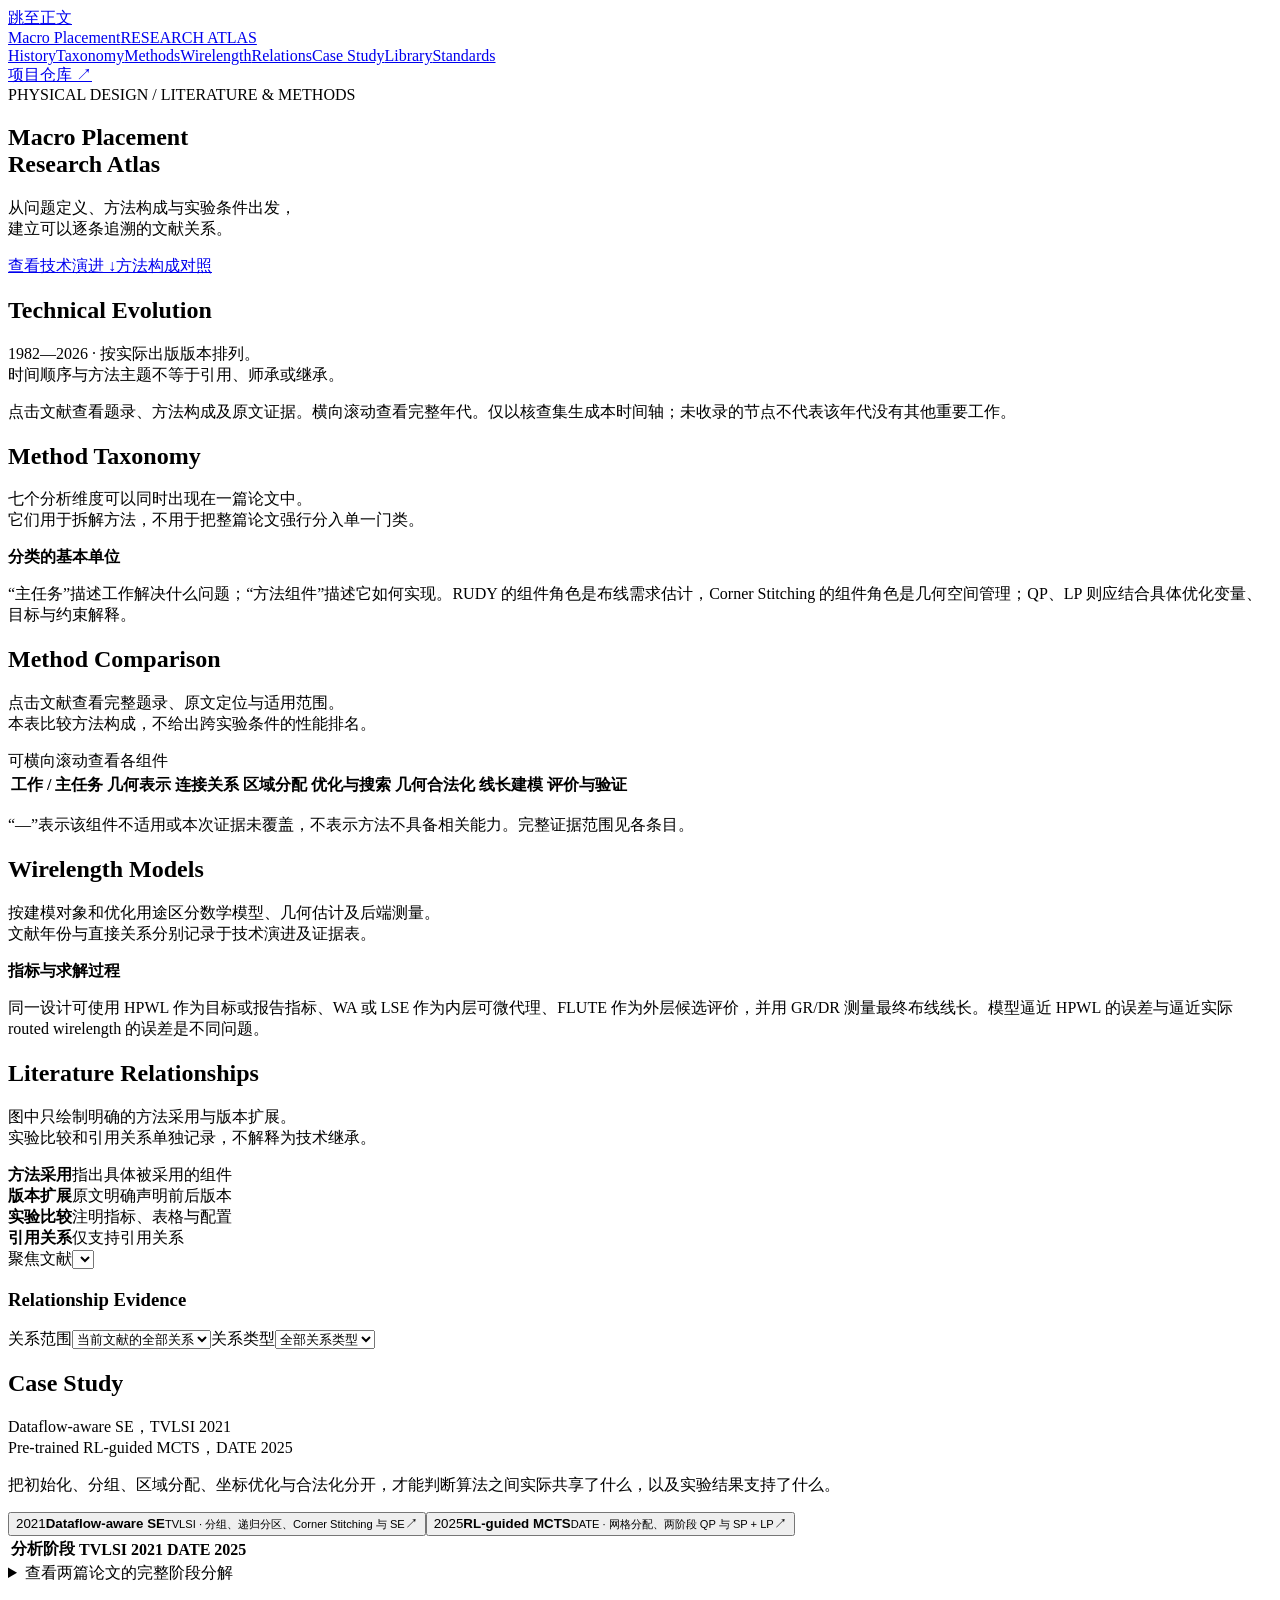
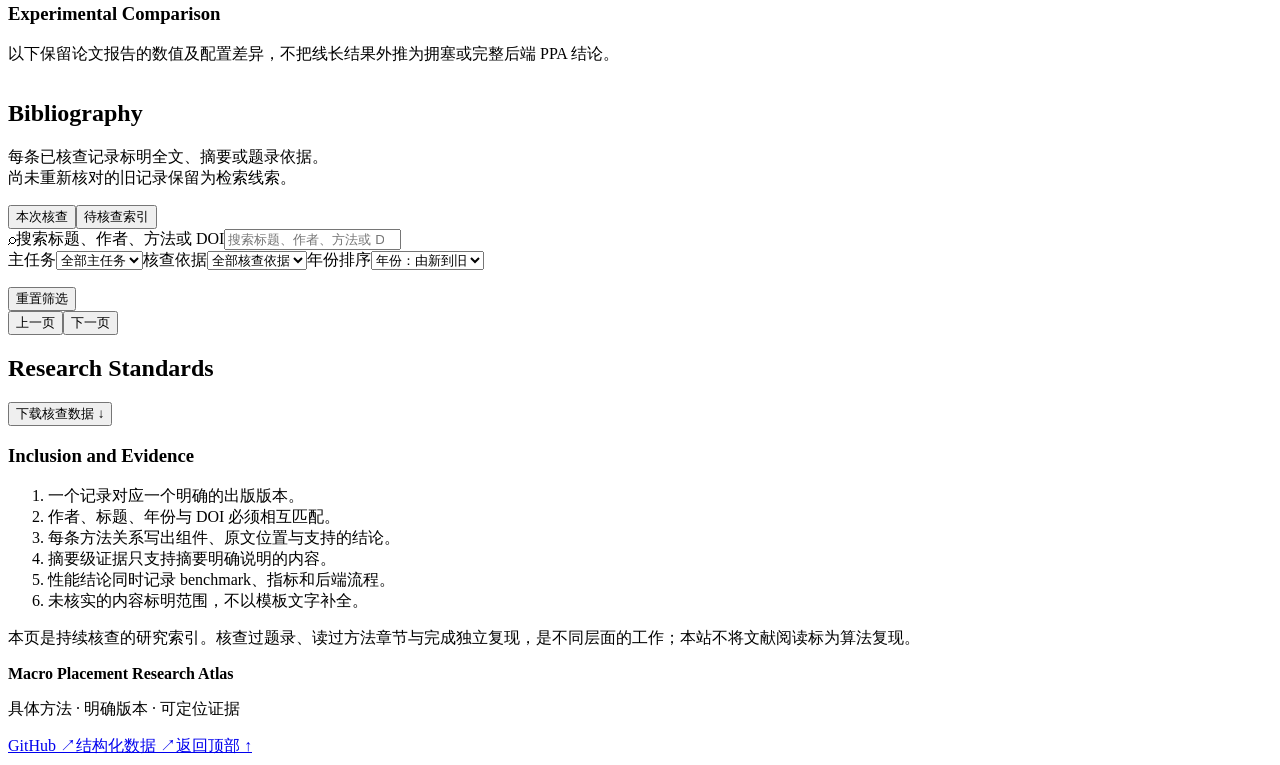
==== commit 58630305: "Use English research headings and remove review date displays" ====
--- a/src/template.html
+++ b/src/template.html
@@ -5,7 +5,7 @@
 <meta name="viewport" content="width=device-width,initial-scale=1">
 <meta name="description" content="宏布局研究图谱：按方法构成组织文献，以原文章节和实验条件核对技术关系。">
 <meta name="color-scheme" content="light">
-<title>宏布局研究图谱 · Macro Placement Research Atlas</title>
+<title>Macro Placement Research Atlas</title>
 <style>__STYLES__</style>
 </head>
 <body>
@@ -13,65 +13,64 @@
 <header class="masthead">
   <div class="top-inner">
     <a class="brand" href="#main" aria-label="宏布局研究图谱首页"><span class="brand-symbol" aria-hidden="true"><i></i><i></i><i></i></span><span>Macro Placement<span class="brand-sub">RESEARCH ATLAS</span></span></a>
-    <nav aria-label="主导航"><a href="#history">技术演进</a><a href="#taxonomy">技术分类</a><a href="#methods">方法构成</a><a href="#wirelength">线长模型</a><a href="#relations">文献关系</a><a href="#comparison">原文对读</a><a href="#library">文献库</a><a href="#revision">核查规范</a></nav>
+    <nav aria-label="主导航"><a href="#history">History</a><a href="#taxonomy">Taxonomy</a><a href="#methods">Methods</a><a href="#wirelength">Wirelength</a><a href="#relations">Relations</a><a href="#comparison">Case Study</a><a href="#library">Library</a><a href="#revision">Standards</a></nav>
     <a class="source-link" href="https://github.com/pc666/macro-research-atlas" target="_blank" rel="noopener noreferrer">项目仓库 <span aria-hidden="true">↗</span></a>
   </div>
 </header>
 <main id="main">
   <section class="hero page-width" aria-labelledby="page-title">
-    <div class="hero-main"><div class="eyebrow">PHYSICAL DESIGN / LITERATURE & METHODS</div><h1 id="page-title">宏布局研究图谱</h1><p class="hero-description">从问题定义、方法构成与实验条件出发，<br class="desktop-break">建立可以逐条追溯的文献关系。</p><div class="hero-actions"><a class="button primary" href="#history">查看技术演进 <span aria-hidden="true">↓</span></a><a class="button" href="#methods">方法构成对照</a></div></div>
-    <aside class="edition"><div class="edition-top"><span class="edition-label">RESEARCH SCOPE</span></div><dl><div><dt>核对日期</dt><dd id="review-date"></dd></div><div><dt>组织单位</dt><dd>具体出版物与方法组件</dd></div><div><dt>证据要求</dt><dd>来源、定位、支持的结论</dd></div></dl><p>会议版、期刊版与预印本分别标识。方法说明以实际核对的版本为准。</p></aside>
+    <div class="hero-main"><div class="eyebrow">PHYSICAL DESIGN / LITERATURE & METHODS</div><h1 id="page-title">Macro Placement<br class="desktop-break"> Research Atlas</h1><p class="hero-description">从问题定义、方法构成与实验条件出发，<br class="desktop-break">建立可以逐条追溯的文献关系。</p><div class="hero-actions"><a class="button primary" href="#history">查看技术演进 <span aria-hidden="true">↓</span></a><a class="button" href="#methods">方法构成对照</a></div></div>
   </section>
   <div class="page-width"><div class="coverage" id="coverage" aria-label="核查范围"></div><p class="coverage-note" id="coverage-note"></p></div>
 
   <section id="history" class="page-width section" aria-labelledby="history-title">
-    <div class="section-heading"><div><div class="eyebrow">00 / CHRONOLOGY</div><h2 id="history-title">技术演进与研究方向</h2></div><p>1982—2026 · 按实际出版版本排列。<br>时间顺序与方法主题不等于引用、师承或继承。</p></div>
+    <div class="section-heading"><div><h2 id="history-title">Technical Evolution</h2></div><p>1982—2026 · 按实际出版版本排列。<br>时间顺序与方法主题不等于引用、师承或继承。</p></div>
     <div id="history-atlas"></div>
     <p class="table-note">点击文献查看题录、方法构成及原文证据。横向滚动查看完整年代。仅以核查集生成本时间轴；未收录的节点不代表该年代没有其他重要工作。</p>
   </section>
 
   <section id="taxonomy" class="page-width section" aria-labelledby="taxonomy-title">
-    <div class="section-heading"><div><div class="eyebrow">01 / ANALYTICAL FRAMEWORK</div><h2 id="taxonomy-title">按组件分析方法</h2></div><p>七个分析维度可以同时出现在一篇论文中。<br>它们用于拆解方法，不用于把整篇论文强行分入单一门类。</p></div>
+    <div class="section-heading"><div><h2 id="taxonomy-title">Method Taxonomy</h2></div><p>七个分析维度可以同时出现在一篇论文中。<br>它们用于拆解方法，不用于把整篇论文强行分入单一门类。</p></div>
     <div class="axis-grid" id="axes"></div>
     <div class="definition-note"><strong>分类的基本单位</strong><p>“主任务”描述工作解决什么问题；“方法组件”描述它如何实现。RUDY 的组件角色是布线需求估计，Corner Stitching 的组件角色是几何空间管理；QP、LP 则应结合具体优化变量、目标与约束解释。</p></div>
   </section>
 
   <section id="methods" class="page-width section" aria-labelledby="methods-title">
-    <div class="section-heading"><div><div class="eyebrow">02 / METHOD COMPOSITION</div><h2 id="methods-title">方法构成对照</h2></div><p>点击文献查看完整题录、原文定位与适用范围。<br>本表比较方法构成，不给出跨实验条件的性能排名。</p></div>
+    <div class="section-heading"><div><h2 id="methods-title">Method Comparison</h2></div><p>点击文献查看完整题录、原文定位与适用范围。<br>本表比较方法构成，不给出跨实验条件的性能排名。</p></div>
     <div class="toolbar matrix-toolbar"><div class="segmented" id="matrix-tabs" role="group" aria-label="方法表主题"></div><span class="quiet">可横向滚动查看各组件</span></div>
     <div class="table-frame" tabindex="0" role="region" aria-label="方法构成对照表，可横向滚动"><table class="method-table"><thead><tr><th scope="col">工作 / 主任务</th><th scope="col">几何表示</th><th scope="col">连接关系</th><th scope="col">区域分配</th><th scope="col">优化与搜索</th><th scope="col">几何合法化</th><th scope="col">线长建模</th><th scope="col">评价与验证</th></tr></thead><tbody id="matrix-body"></tbody></table></div>
     <p class="table-note">“—”表示该组件不适用或本次证据未覆盖，不表示方法不具备相关能力。完整证据范围见各条目。</p>
   </section>
 
   <section id="wirelength" class="page-width section" aria-labelledby="wirelength-title">
- <div class="section-heading"><div><div class="eyebrow">02A / WIRELENGTH MODELING</div><h2 id="wirelength-title">线长建模与估计</h2></div><p>按建模对象和优化用途区分数学模型、几何估计及后端测量。<br>文献年份与直接关系分别记录于技术演进及证据表。</p></div>
+ <div class="section-heading"><div><h2 id="wirelength-title">Wirelength Models</h2></div><p>按建模对象和优化用途区分数学模型、几何估计及后端测量。<br>文献年份与直接关系分别记录于技术演进及证据表。</p></div>
  <div id="wirelength-models"></div>
  <div class="definition-note"><strong>指标与求解过程</strong><p>同一设计可使用 HPWL 作为目标或报告指标、WA 或 LSE 作为内层可微代理、FLUTE 作为外层候选评价，并用 GR/DR 测量最终布线线长。模型逼近 HPWL 的误差与逼近实际 routed wirelength 的误差是不同问题。</p></div>
  </section>
  <section id="relations" class="page-width section" aria-labelledby="relations-title">
-    <div class="section-heading"><div><div class="eyebrow">03 / DOCUMENTED RELATIONSHIPS</div><h2 id="relations-title">有原文依据的文献关系</h2></div><p>图中只绘制明确的方法采用与版本扩展。<br>实验比较和引用关系单独记录，不解释为技术继承。</p></div>
+    <div class="section-heading"><div><h2 id="relations-title">Literature Relationships</h2></div><p>图中只绘制明确的方法采用与版本扩展。<br>实验比较和引用关系单独记录，不解释为技术继承。</p></div>
     <div class="relation-definitions"><div><span class="relation-key adopt"></span><strong>方法采用</strong><span>指出具体被采用的组件</span></div><div><span class="relation-key extend"></span><strong>版本扩展</strong><span>原文明确声明前后版本</span></div><div><span class="relation-key compare"></span><strong>实验比较</strong><span>注明指标、表格与配置</span></div><div><span class="relation-key cite"></span><strong>引用关系</strong><span>仅支持引用关系</span></div></div>
     <div class="graph-controls"><label for="graph-focus">聚焦文献</label><select id="graph-focus"></select><span class="quiet" id="graph-explanation"></span></div>
     <div class="graph-frame" id="graph-frame" role="region" aria-label="文献关系图"></div>
-    <div class="relationship-table-head"><h3>逐条证据</h3><div class="filters-inline"><label for="relation-scope" class="sr-only">关系范围</label><select id="relation-scope"><option value="focus">当前文献的全部关系</option><option value="all">全部已核对关系</option></select><label for="relation-type" class="sr-only">关系类型</label><select id="relation-type"><option value="all">全部关系类型</option><option value="adopts">方法采用</option><option value="extends">版本扩展</option><option value="compares">实验比较</option><option value="cites">引用关系</option></select></div></div>
+    <div class="relationship-table-head"><h3>Relationship Evidence</h3><div class="filters-inline"><label for="relation-scope" class="sr-only">关系范围</label><select id="relation-scope"><option value="focus">当前文献的全部关系</option><option value="all">全部已核对关系</option></select><label for="relation-type" class="sr-only">关系类型</label><select id="relation-type"><option value="all">全部关系类型</option><option value="adopts">方法采用</option><option value="extends">版本扩展</option><option value="compares">实验比较</option><option value="cites">引用关系</option></select></div></div>
     <div id="relation-list" class="relation-list"></div>
   </section>
 
   <section id="comparison" class="comparison-section" aria-labelledby="comparison-title"><div class="page-width">
-    <div class="section-heading"><div><div class="eyebrow">04 / CLOSE READING</div><h2 id="comparison-title">两篇原文的逐阶段对读</h2></div><p>Dataflow-aware SE，TVLSI 2021<br>Pre-trained RL-guided MCTS，DATE 2025</p></div>
+    <div class="section-heading"><div><h2 id="comparison-title">Case Study</h2></div><p>Dataflow-aware SE，TVLSI 2021<br>Pre-trained RL-guided MCTS，DATE 2025</p></div>
     <p class="section-intro">把初始化、分组、区域分配、坐标优化与合法化分开，才能判断算法之间实际共享了什么，以及实验结果支持了什么。</p>
     <div class="paper-pair-head"><button data-open="MC070"><span class="pair-year">2021</span><span><strong>Dataflow-aware SE</strong><small>TVLSI · 分组、递归分区、Corner Stitching 与 SE</small></span><span aria-hidden="true">↗</span></button><button data-open="MCTS25"><span class="pair-year">2025</span><span><strong>RL-guided MCTS</strong><small>DATE · 网格分配、两阶段 QP 与 SP + LP</small></span><span aria-hidden="true">↗</span></button></div>
     <div class="table-frame"><table class="pair-table"><thead><tr><th scope="col">分析阶段</th><th scope="col">TVLSI 2021</th><th scope="col">DATE 2025</th></tr></thead><tbody id="pair-body"></tbody></table></div>
     <div class="technical-note" id="qp-note"></div>
     <details class="pipeline-details"><summary>查看两篇论文的完整阶段分解</summary><div class="pipeline-columns" id="pipeline-columns"></div></details>
-    <div class="experiment-heading"><h3>实验比较的可比范围</h3><p>以下保留论文报告的数值及配置差异，不把线长结果外推为拥塞或完整后端 PPA 结论。</p></div>
+    <div class="experiment-heading"><h3>Experimental Comparison</h3><p>以下保留论文报告的数值及配置差异，不把线长结果外推为拥塞或完整后端 PPA 结论。</p></div>
     <div class="table-frame"><table class="experiment-table"><thead id="experiment-head"></thead><tbody id="experiment-body"></tbody></table></div>
     <div class="experiment-notes" id="experiment-notes"></div>
     <div class="comparison-sources" id="comparison-sources"></div>
   </div></section>
 
   <section id="library" class="page-width section" aria-labelledby="library-title">
-    <div class="section-heading"><div><div class="eyebrow">05 / RESEARCH INDEX</div><h2 id="library-title">文献库</h2></div><p>每条已核查记录标明全文、摘要或题录依据。<br>尚未重新核对的旧记录保留为检索线索。</p></div>
+    <div class="section-heading"><div><h2 id="library-title">Bibliography</h2></div><p>每条已核查记录标明全文、摘要或题录依据。<br>尚未重新核对的旧记录保留为检索线索。</p></div>
     <div class="library-tabs" role="tablist" aria-label="文献核查状态"><button id="tab-reviewed" role="tab" aria-selected="true" aria-controls="library-panel" data-library="reviewed">本次核查 <span id="count-reviewed"></span></button><button id="tab-pending" role="tab" aria-selected="false" aria-controls="library-panel" data-library="pending" tabindex="-1">待核查索引 <span id="count-pending"></span></button></div>
     <div id="library-panel" role="tabpanel" aria-labelledby="tab-reviewed">
       <div class="search-toolbar"><div class="search-field"><span aria-hidden="true">⌕</span><label class="sr-only" for="paper-search">搜索标题、作者、方法或 DOI</label><input id="paper-search" type="search" placeholder="搜索标题、作者、方法或 DOI" autocomplete="off"></div><label class="sr-only" for="role-filter">主任务</label><select id="role-filter"><option value="all">全部主任务</option></select><label class="sr-only" for="access-filter">核查依据</label><select id="access-filter"><option value="all">全部核查依据</option><option value="fulltext">原文方法核查</option><option value="abstract">官方摘要核查</option><option value="metadata">题录核查</option><option value="documentation">官方文档核查</option></select><label class="sr-only" for="year-sort">年份排序</label><select id="year-sort"><option value="desc">年份：由新到旧</option><option value="asc">年份：由旧到新</option></select></div>
@@ -82,7 +81,7 @@
     </div>
   </section>
 
-  <section id="revision" class="page-width section revision-section" aria-labelledby="revision-title"><div class="section-heading"><div><div class="eyebrow">06 / RESEARCH STANDARDS</div><h2 id="revision-title">文献核查规范</h2></div><button class="button" id="download-data">下载核查数据 <span aria-hidden="true">↓</span></button></div><div class="standards-layout"><aside class="standards"><h3>收录与证据规范</h3><ol><li>一个记录对应一个明确的出版版本。</li><li>作者、标题、年份与 DOI 必须相互匹配。</li><li>每条方法关系写出组件、原文位置与支持的结论。</li><li>摘要级证据只支持摘要明确说明的内容。</li><li>性能结论同时记录 benchmark、指标和后端流程。</li><li>未核实的内容标明范围，不以模板文字补全。</li></ol><p>本页是持续核查的研究索引。核查过题录、读过方法章节与完成独立复现，是不同层面的工作；本站不将文献阅读标为算法复现。</p></aside></div></section>
+  <section id="revision" class="page-width section revision-section" aria-labelledby="revision-title"><div class="section-heading"><div><h2 id="revision-title">Research Standards</h2></div><button class="button" id="download-data">下载核查数据 <span aria-hidden="true">↓</span></button></div><div class="standards-layout"><aside class="standards"><h3>Inclusion and Evidence</h3><ol><li>一个记录对应一个明确的出版版本。</li><li>作者、标题、年份与 DOI 必须相互匹配。</li><li>每条方法关系写出组件、原文位置与支持的结论。</li><li>摘要级证据只支持摘要明确说明的内容。</li><li>性能结论同时记录 benchmark、指标和后端流程。</li><li>未核实的内容标明范围，不以模板文字补全。</li></ol><p>本页是持续核查的研究索引。核查过题录、读过方法章节与完成独立复现，是不同层面的工作；本站不将文献阅读标为算法复现。</p></aside></div></section>
 </main>
 <footer><div class="page-width footer-inner"><div><strong>Macro Placement Research Atlas</strong><p>具体方法 · 明确版本 · 可定位证据</p></div><div><a href="https://github.com/pc666/macro-research-atlas" target="_blank" rel="noopener noreferrer">GitHub ↗</a><a href="data/atlas.json" target="_blank" rel="noopener noreferrer">结构化数据 ↗</a><a href="#main">返回顶部 ↑</a></div></div></footer>
 <dialog id="paper-dialog" aria-labelledby="dialog-title"><div class="dialog-shell"><div class="dialog-tools"><span id="dialog-kicker"></span><button id="close-dialog" class="close-button" aria-label="关闭文献详情">×</button></div><div id="dialog-content"></div></div></dialog>
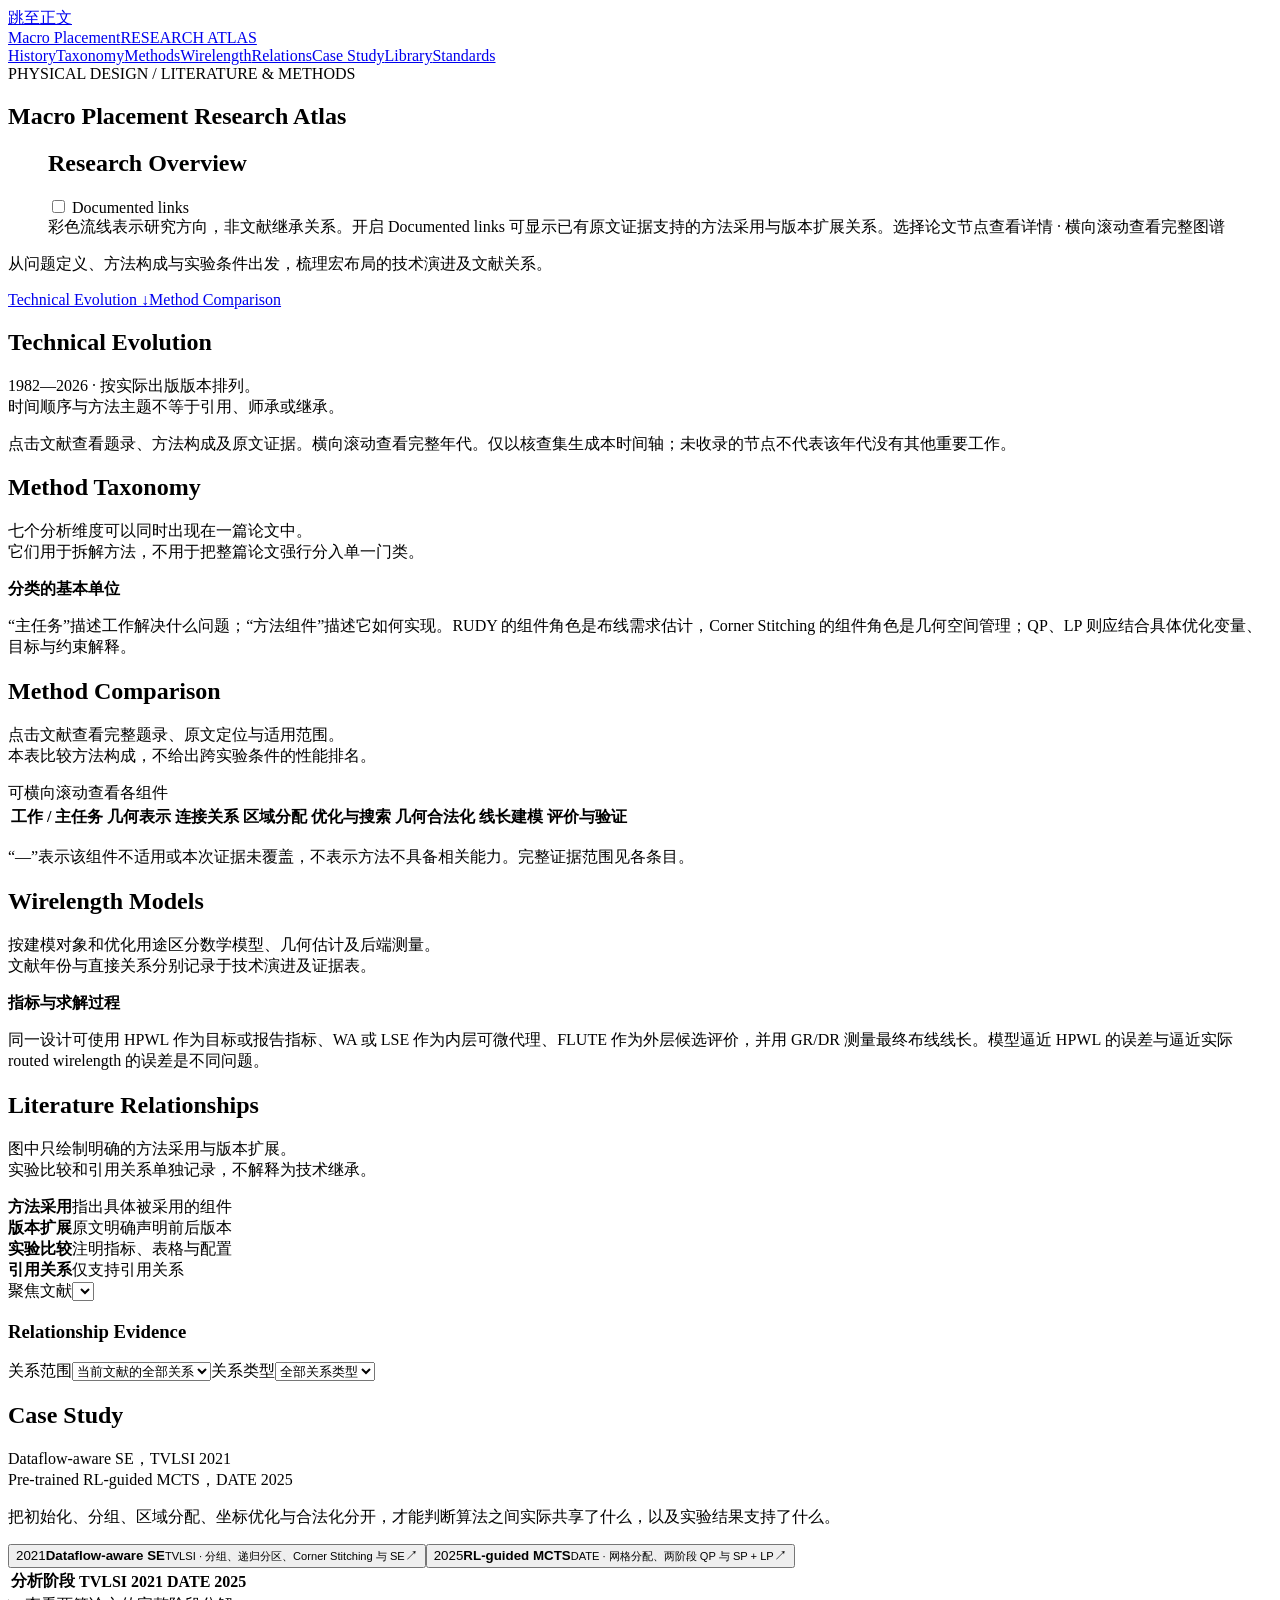
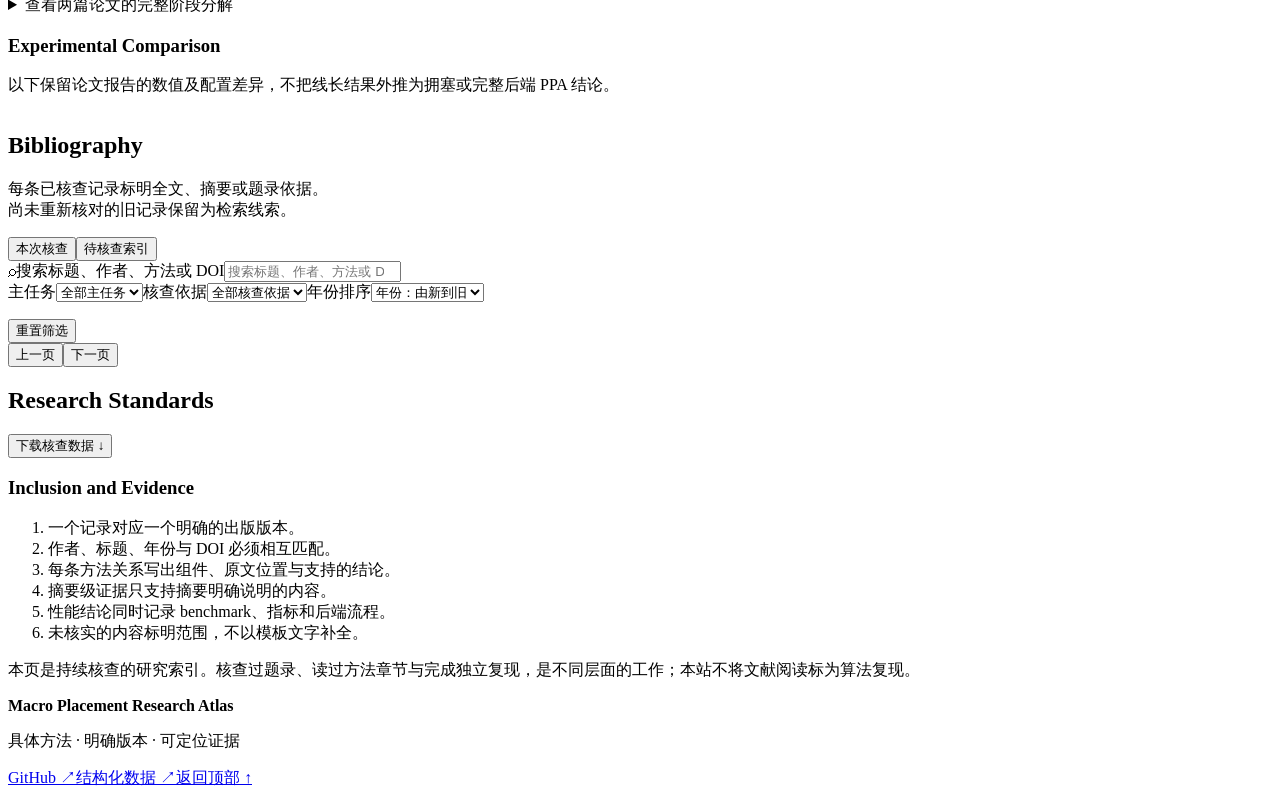
==== commit 5c781387: "Restore thematic research overview beneath the title and remove repository button" ====
--- a/src/template.html
+++ b/src/template.html
@@ -14,12 +14,17 @@
   <div class="top-inner">
     <a class="brand" href="#main" aria-label="宏布局研究图谱首页"><span class="brand-symbol" aria-hidden="true"><i></i><i></i><i></i></span><span>Macro Placement<span class="brand-sub">RESEARCH ATLAS</span></span></a>
     <nav aria-label="主导航"><a href="#history">History</a><a href="#taxonomy">Taxonomy</a><a href="#methods">Methods</a><a href="#wirelength">Wirelength</a><a href="#relations">Relations</a><a href="#comparison">Case Study</a><a href="#library">Library</a><a href="#revision">Standards</a></nav>
-    <a class="source-link" href="https://github.com/pc666/macro-research-atlas" target="_blank" rel="noopener noreferrer">项目仓库 <span aria-hidden="true">↗</span></a>
   </div>
 </header>
 <main id="main">
   <section class="hero page-width" aria-labelledby="page-title">
-    <div class="hero-main"><div class="eyebrow">PHYSICAL DESIGN / LITERATURE & METHODS</div><h1 id="page-title">Macro Placement<br class="desktop-break"> Research Atlas</h1><p class="hero-description">从问题定义、方法构成与实验条件出发，<br class="desktop-break">建立可以逐条追溯的文献关系。</p><div class="hero-actions"><a class="button primary" href="#history">查看技术演进 <span aria-hidden="true">↓</span></a><a class="button" href="#methods">方法构成对照</a></div></div>
+    <div class="hero-main"><div class="eyebrow">PHYSICAL DESIGN / LITERATURE &amp; METHODS</div><h1 id="page-title">Macro Placement Research Atlas</h1></div>
+    <figure class="research-overview" aria-labelledby="overview-title">
+      <div class="overview-heading"><h2 id="overview-title">Research Overview</h2><label class="overview-toggle"><input type="checkbox" id="overview-evidence"> Documented links</label></div>
+      <div id="overview-map" class="overview-scroll" tabindex="0" role="region" aria-label="Modern macro placement research directions, 2019–2026"></div>
+      <figcaption class="overview-caption"><span>彩色流线表示研究方向，非文献继承关系。开启 Documented links 可显示已有原文证据支持的方法采用与版本扩展关系。</span><span>选择论文节点查看详情 · 横向滚动查看完整图谱</span></figcaption>
+    </figure>
+    <div class="hero-summary"><p class="hero-description">从问题定义、方法构成与实验条件出发，梳理宏布局的技术演进及文献关系。</p><div class="hero-actions"><a class="button primary" href="#history">Technical Evolution <span aria-hidden="true">↓</span></a><a class="button" href="#methods">Method Comparison</a></div></div>
   </section>
   <div class="page-width"><div class="coverage" id="coverage" aria-label="核查范围"></div><p class="coverage-note" id="coverage-note"></p></div>
 
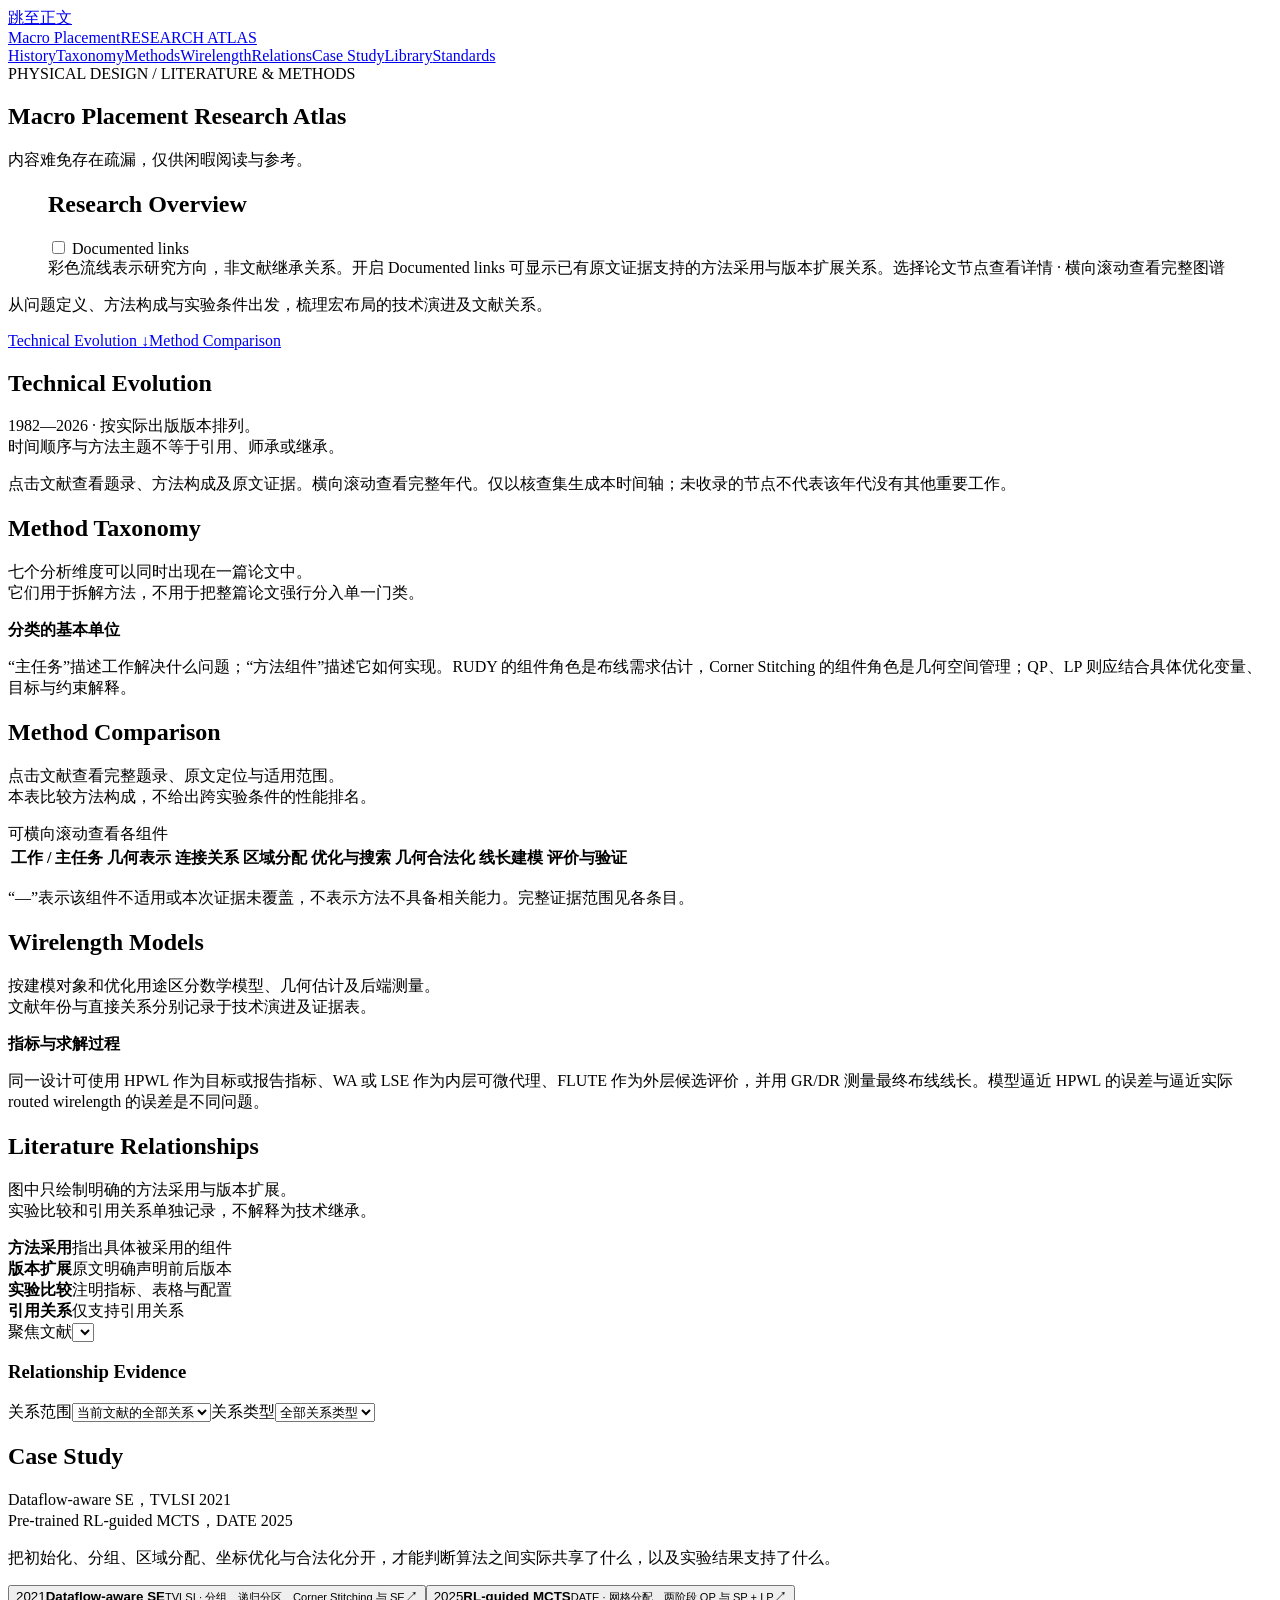
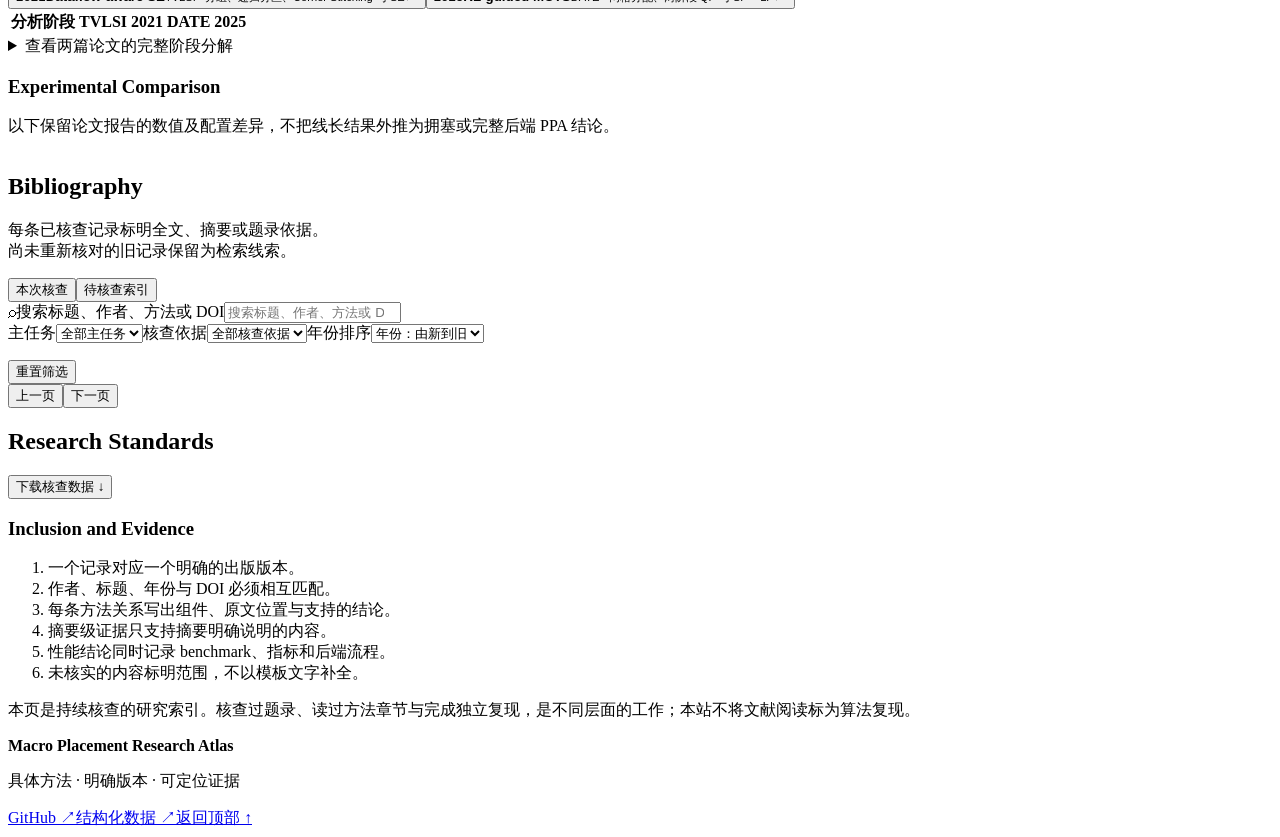
==== commit 0316a6bf: "Add a concise disclaimer beside the atlas title" ====
--- a/src/template.html
+++ b/src/template.html
@@ -18,7 +18,7 @@
 </header>
 <main id="main">
   <section class="hero page-width" aria-labelledby="page-title">
-    <div class="hero-main"><div class="eyebrow">PHYSICAL DESIGN / LITERATURE &amp; METHODS</div><h1 id="page-title">Macro Placement Research Atlas</h1></div>
+    <div class="hero-main"><div class="eyebrow">PHYSICAL DESIGN / LITERATURE &amp; METHODS</div><div class="title-line"><h1 id="page-title">Macro Placement Research Atlas</h1><p class="title-disclaimer">内容难免存在疏漏，仅供闲暇阅读与参考。</p></div></div>
     <figure class="research-overview" aria-labelledby="overview-title">
       <div class="overview-heading"><h2 id="overview-title">Research Overview</h2><label class="overview-toggle"><input type="checkbox" id="overview-evidence"> Documented links</label></div>
       <div id="overview-map" class="overview-scroll" tabindex="0" role="region" aria-label="Modern macro placement research directions, 2019–2026"></div>
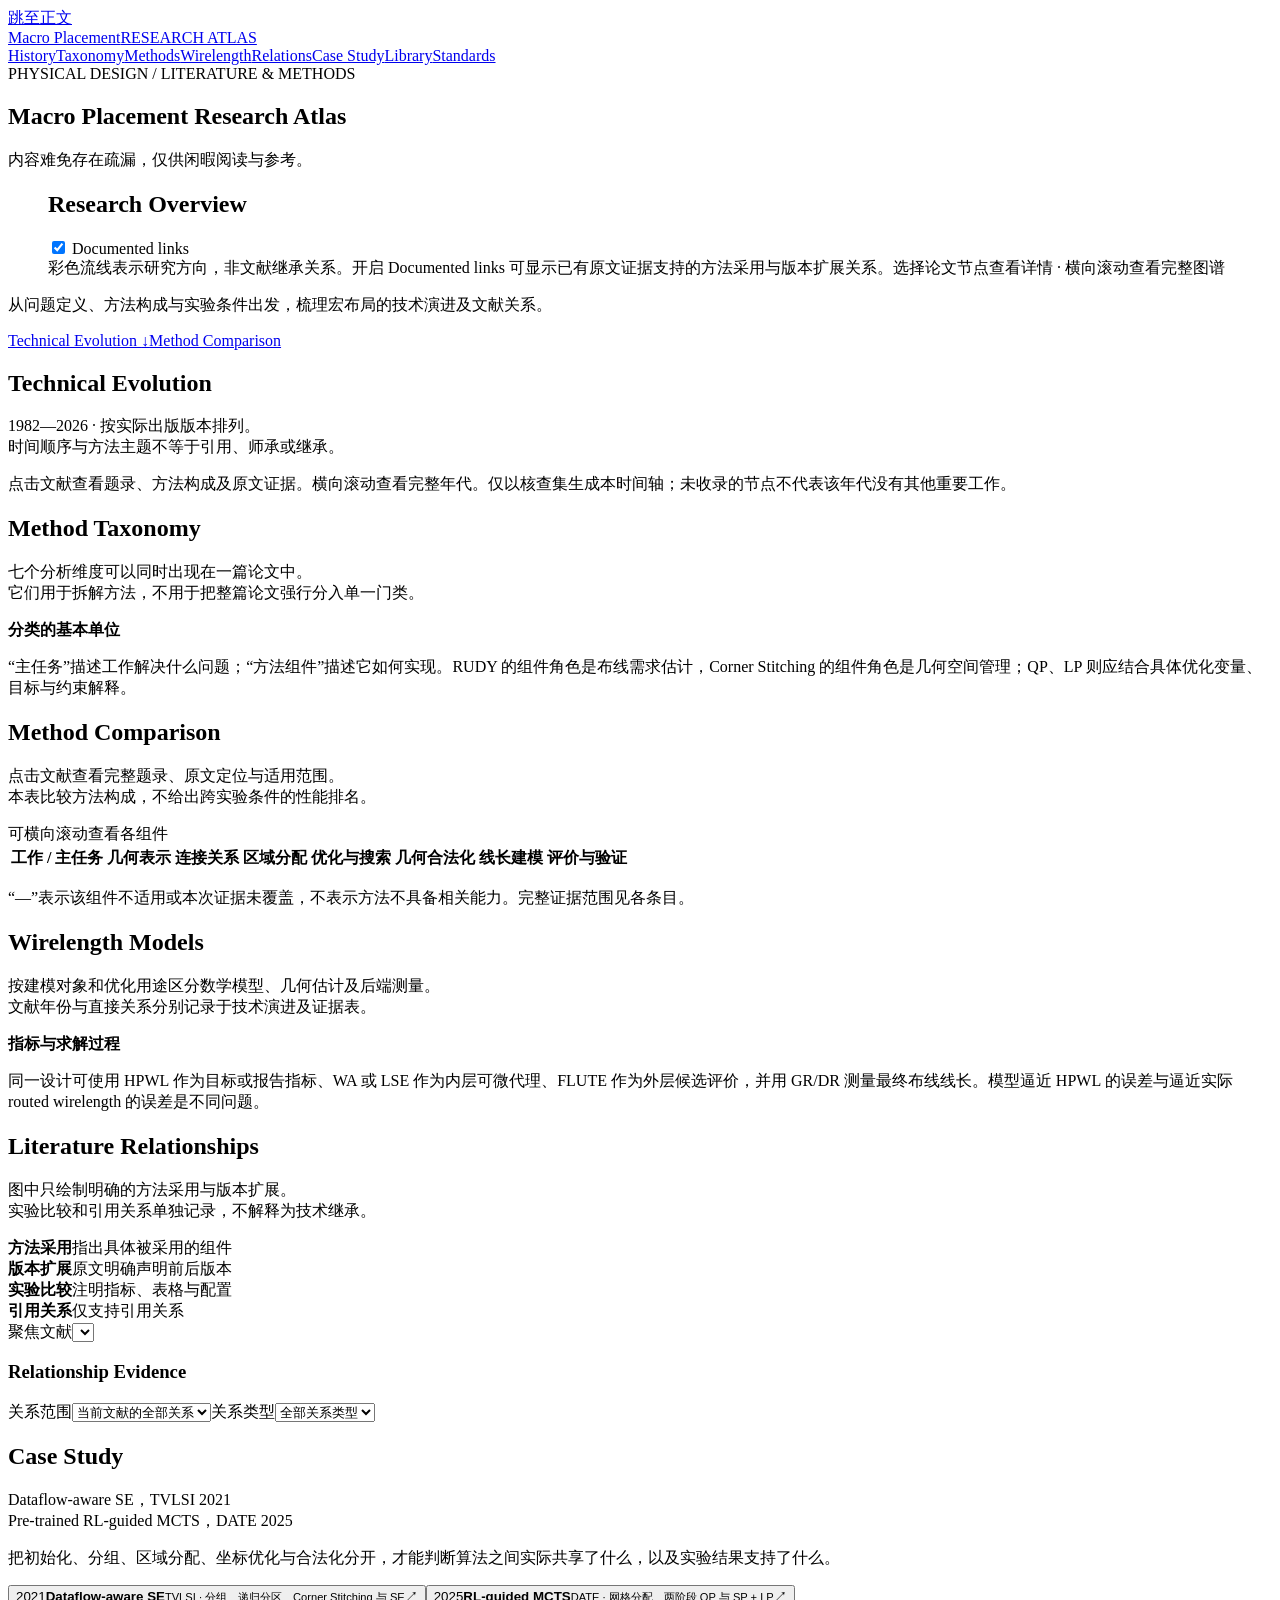
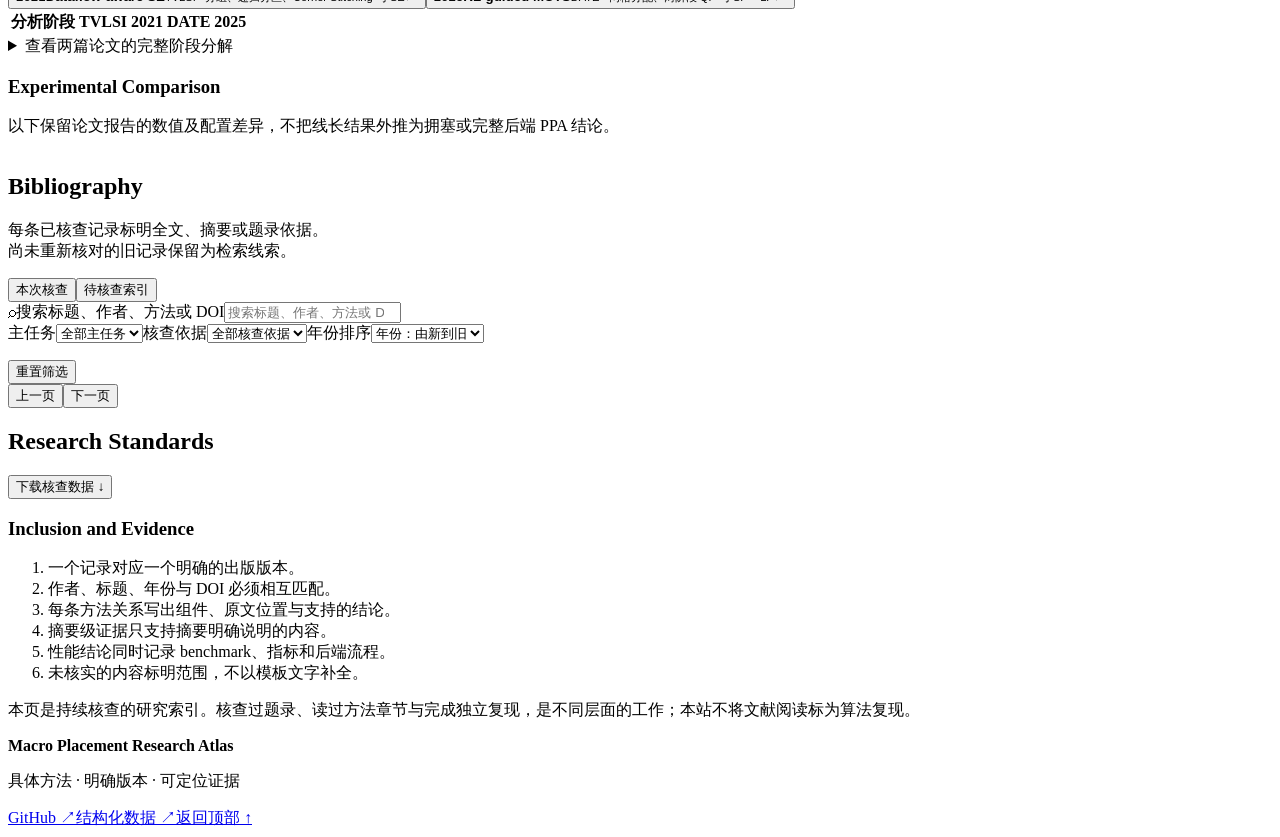
==== commit e4036e97: "Enable documented research links by default" ====
--- a/src/template.html
+++ b/src/template.html
@@ -20,7 +20,7 @@
   <section class="hero page-width" aria-labelledby="page-title">
     <div class="hero-main"><div class="eyebrow">PHYSICAL DESIGN / LITERATURE &amp; METHODS</div><div class="title-line"><h1 id="page-title">Macro Placement Research Atlas</h1><p class="title-disclaimer">内容难免存在疏漏，仅供闲暇阅读与参考。</p></div></div>
     <figure class="research-overview" aria-labelledby="overview-title">
-      <div class="overview-heading"><h2 id="overview-title">Research Overview</h2><label class="overview-toggle"><input type="checkbox" id="overview-evidence"> Documented links</label></div>
+      <div class="overview-heading"><h2 id="overview-title">Research Overview</h2><label class="overview-toggle"><input type="checkbox" id="overview-evidence" checked> Documented links</label></div>
       <div id="overview-map" class="overview-scroll" tabindex="0" role="region" aria-label="Modern macro placement research directions, 2019–2026"></div>
       <figcaption class="overview-caption"><span>彩色流线表示研究方向，非文献继承关系。开启 Documented links 可显示已有原文证据支持的方法采用与版本扩展关系。</span><span>选择论文节点查看详情 · 横向滚动查看完整图谱</span></figcaption>
     </figure>
